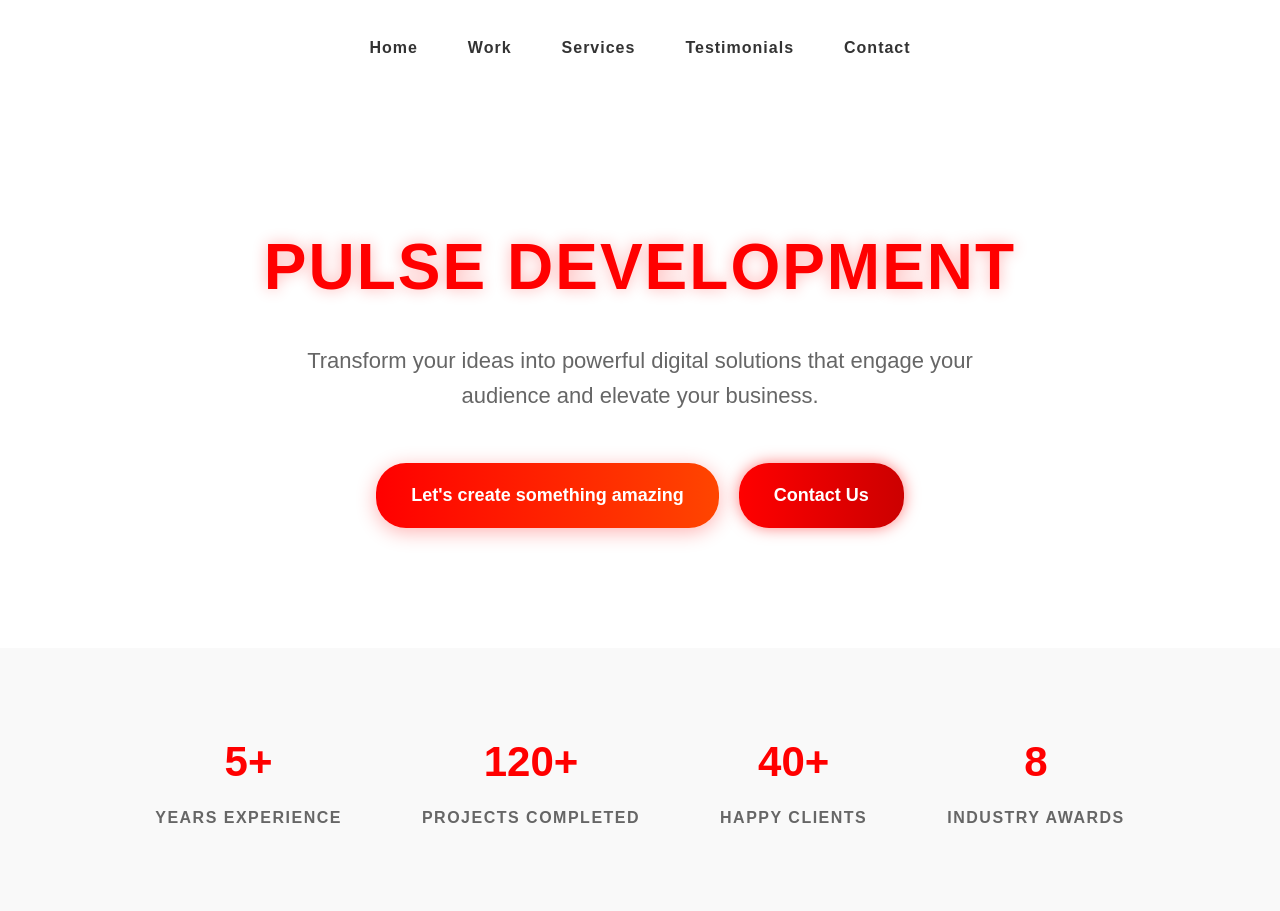
==== index.html @ f6aacd7b "index.html" ====
<!DOCTYPE html>
<html lang="en">
<head>
    <meta charset="UTF-8">
    <meta name="viewport" content="width=device-width, initial-scale=1.0">
    <title>Pulse Development | Digital Solutions</title>
    <style>
        /* Reset and Base Styles */
        * {
            margin: 0;
            padding: 0;
            box-sizing: border-box;
            font-family: 'Arial', sans-serif;
        }
        
        body {
            background-color: white;
            color: #333;
            line-height: 1.6;
        }
        
        /* Navigation with Animations */
        nav {
            display: flex;
            justify-content: center;
            padding: 30px 0;
            background-color: white;
        }
        
        nav a {
            margin: 0 25px;
            text-decoration: none;
            color: #333;
            font-weight: 700;
            font-size: 16px;
            letter-spacing: 1px;
            position: relative;
            padding: 5px 0;
            transition: all 0.3s ease;
        }
        
        nav a:hover {
            color: #ff0000;
            transform: translateY(-3px);
        }
        
        nav a::after {
            content: '';
            position: absolute;
            width: 0;
            height: 2px;
            bottom: 0;
            left: 0;
            background-color: #ff0000;
            transition: width 0.3s ease;
        }
        
        nav a:hover::after {
            width: 100%;
        }
        
        /* Hero Section */
        .hero {
            text-align: center;
            padding: 120px 20px;
            background-color: white;
        }
        
        .hero h1 {
            font-size: 64px; /* Larger title */
            margin-bottom: 25px;
            font-weight: 900; /* Extra bold */
            letter-spacing: 2px;
            color: #ff0000;
            text-shadow: 0 0 15px rgba(255, 0, 0, 0.3); /* Smooth glow */
            animation: pulse 2s infinite;
        }
        
        @keyframes pulse {
            0% { text-shadow: 0 0 15px rgba(255, 0, 0, 0.3); }
            50% { text-shadow: 0 0 25px rgba(255, 0, 0, 0.5); }
            100% { text-shadow: 0 0 15px rgba(255, 0, 0, 0.3); }
        }
        
        .hero p {
            font-size: 22px;
            max-width: 700px;
            margin: 0 auto 50px;
            color: #666;
        }
        
        /* Stats Section */
        .stats {
            display: flex;
            justify-content: center;
            background-color: #f9f9f9;
            padding: 80px 20px;
            text-align: center;
        }
        
        .stat-item {
            margin: 0 40px;
            transition: transform 0.3s;
        }
        
        .stat-item:hover {
            transform: scale(1.05);
        }
        
        .stat-item h2 {
            font-size: 42px;
            color: #ff0000;
            margin-bottom: 10px;
            font-weight: 700;
        }
        
        .stat-item p {
            font-size: 16px;
            text-transform: uppercase;
            letter-spacing: 1.5px;
            color: #666;
            font-weight: 600;
        }
        
        /* CTA Buttons */
        .button-container {
            display: flex;
            justify-content: center;
            gap: 20px;
            margin-top: 30px;
        }
        
        .cta-button {
            display: inline-block;
            background: linear-gradient(to right, #ff0000, #ff4500);
            color: white;
            padding: 18px 35px;
            border-radius: 30px;
            text-decoration: none;
            font-weight: 700;
            font-size: 18px;
            transition: all 0.3s;
            box-shadow: 0 4px 20px rgba(255, 0, 0, 0.3);
            border: none;
        }
        
        .contact-button {
            background: linear-gradient(to right, #ff0000, #cc0000);
            box-shadow: 0 0 15px rgba(255, 0, 0, 0.5);
            animation: glow 2s infinite alternate;
        }
        
        @keyframes glow {
            from { box-shadow: 0 0 15px rgba(255, 0, 0, 0.5); }
            to { box-shadow: 0 0 25px rgba(255, 0, 0, 0.8); }
        }
        
        .cta-button:hover {
            transform: translateY(-5px);
            box-shadow: 0 8px 25px rgba(255, 0, 0, 0.4);
        }
    </style>
</head>
<body>
    <!-- Navigation -->
    <nav>
        <a href="#">Home</a>
        <a href="#">Work</a>
        <a href="#">Services</a>
        <a href="#">Testimonials</a>
        <a href="#">Contact</a>
    </nav>
    
    <!-- Hero Section -->
    <section class="hero">
        <h1>PULSE DEVELOPMENT</h1>
        <p>Transform your ideas into powerful digital solutions that engage your audience and elevate your business.</p>
        <div class="button-container">
            <a href="#" class="cta-button">Let's create something amazing</a>
            <a href="#" class="cta-button contact-button">Contact Us</a>
        </div>
    </section>
    
    <!-- Stats Section -->
    <section class="stats">
        <div class="stat-item">
            <h2>5+</h2>
            <p>Years Experience</p>
        </div>
        <div class="stat-item">
            <h2>120+</h2>
            <p>Projects Completed</p>
        </div>
        <div class="stat-item">
            <h2>40+</h2>
            <p>Happy Clients</p>
        </div>
        <div class="stat-item">
            <h2>8</h2>
            <p>Industry Awards</p>
        </div>
    </section>
</body>
</html>
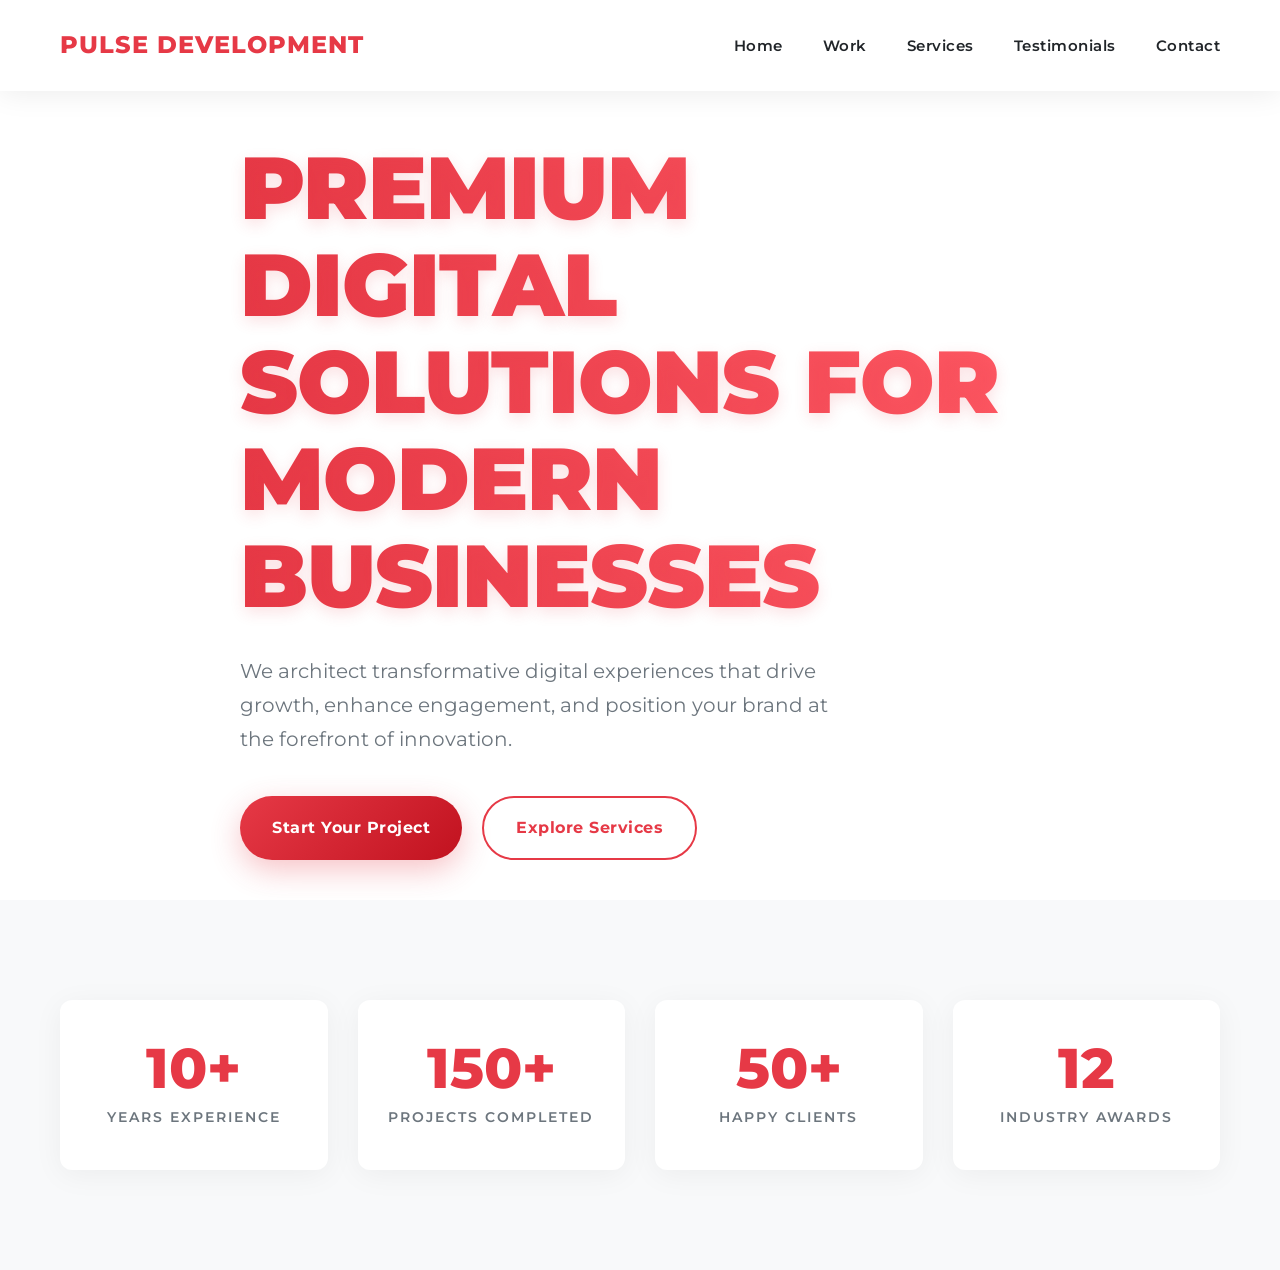
==== commit 47608668: "index.html" ====
--- a/index.html
+++ b/index.html
@@ -3,201 +3,278 @@
 <head>
     <meta charset="UTF-8">
     <meta name="viewport" content="width=device-width, initial-scale=1.0">
-    <title>Pulse Development | Digital Solutions</title>
+    <title>Pulse Development | Premium Digital Solutions</title>
+    <link rel="preconnect" href="https://fonts.googleapis.com">
+    <link rel="preconnect" href="https://fonts.gstatic.com" crossorigin>
+    <link href="https://fonts.googleapis.com/css2?family=Montserrat:wght@300;400;600;700;800;900&display=swap" rel="stylesheet">
     <style>
-        /* Reset and Base Styles */
+        /* ===== Global Styles ===== */
+        :root {
+            --primary: #e63946;
+            --primary-dark: #c1121f;
+            --dark: #212529;
+            --light: #f8f9fa;
+            --gray: #6c757d;
+            --transition: all 0.4s cubic-bezier(0.165, 0.84, 0.44, 1);
+        }
+        
         * {
             margin: 0;
             padding: 0;
             box-sizing: border-box;
-            font-family: 'Arial', sans-serif;
         }
         
         body {
+            font-family: 'Montserrat', sans-serif;
             background-color: white;
-            color: #333;
-            line-height: 1.6;
-        }
-        
-        /* Navigation with Animations */
+            color: var(--dark);
+            line-height: 1.7;
+            overflow-x: hidden;
+        }
+        
+        .container {
+            max-width: 1200px;
+            margin: 0 auto;
+            padding: 0 20px;
+        }
+        
+        /* ===== Professional Navigation ===== */
+        header {
+            position: fixed;
+            top: 0;
+            width: 100%;
+            z-index: 1000;
+            background-color: rgba(255, 255, 255, 0.98);
+            box-shadow: 0 2px 30px rgba(0, 0, 0, 0.08);
+            backdrop-filter: blur(8px);
+            -webkit-backdrop-filter: blur(8px);
+        }
+        
         nav {
             display: flex;
-            justify-content: center;
-            padding: 30px 0;
-            background-color: white;
-        }
-        
-        nav a {
-            margin: 0 25px;
+            justify-content: space-between;
+            align-items: center;
+            padding: 25px 0;
+        }
+        
+        .logo {
+            font-size: 24px;
+            font-weight: 800;
+            color: var(--primary);
             text-decoration: none;
-            color: #333;
-            font-weight: 700;
-            font-size: 16px;
             letter-spacing: 1px;
+        }
+        
+        .nav-links {
+            display: flex;
+            gap: 40px;
+        }
+        
+        .nav-links a {
             position: relative;
-            padding: 5px 0;
-            transition: all 0.3s ease;
-        }
-        
-        nav a:hover {
-            color: #ff0000;
-            transform: translateY(-3px);
-        }
-        
-        nav a::after {
+            color: var(--dark);
+            text-decoration: none;
+            font-weight: 600;
+            font-size: 15px;
+            letter-spacing: 0.5px;
+            transition: var(--transition);
+        }
+        
+        .nav-links a::after {
             content: '';
             position: absolute;
             width: 0;
             height: 2px;
-            bottom: 0;
+            bottom: -5px;
             left: 0;
-            background-color: #ff0000;
-            transition: width 0.3s ease;
-        }
-        
-        nav a:hover::after {
+            background-color: var(--primary);
+            transition: var(--transition);
+        }
+        
+        .nav-links a:hover {
+            color: var(--primary);
+        }
+        
+        .nav-links a:hover::after {
             width: 100%;
         }
         
-        /* Hero Section */
+        /* ===== Hero Section ===== */
         .hero {
+            height: 100vh;
+            display: flex;
+            align-items: center;
+            padding-top: 100px;
+            position: relative;
+            overflow: hidden;
+        }
+        
+        .hero-content {
+            max-width: 800px;
+            position: relative;
+            z-index: 2;
+        }
+        
+        .hero h1 {
+            font-size: 5.5rem;
+            font-weight: 900;
+            line-height: 1.1;
+            margin-bottom: 30px;
+            color: var(--dark);
+            letter-spacing: -1px;
+            background: linear-gradient(90deg, #e63946, #ff5a65);
+            -webkit-background-clip: text;
+            background-clip: text;
+            color: transparent;
+            text-shadow: 0 5px 15px rgba(230, 57, 70, 0.15);
+        }
+        
+        .hero p {
+            font-size: 1.25rem;
+            color: var(--gray);
+            margin-bottom: 40px;
+            max-width: 600px;
+            font-weight: 400;
+        }
+        
+        /* ===== Professional Buttons ===== */
+        .btn-group {
+            display: flex;
+            gap: 20px;
+        }
+        
+        .btn {
+            display: inline-flex;
+            align-items: center;
+            justify-content: center;
+            padding: 16px 32px;
+            border-radius: 50px;
+            font-weight: 700;
+            font-size: 16px;
+            text-decoration: none;
+            transition: var(--transition);
+            border: none;
+            cursor: pointer;
+            letter-spacing: 0.5px;
+        }
+        
+        .btn-primary {
+            background: linear-gradient(135deg, var(--primary), var(--primary-dark));
+            color: white;
+            box-shadow: 0 10px 30px rgba(230, 57, 70, 0.3);
+        }
+        
+        .btn-primary:hover {
+            transform: translateY(-3px);
+            box-shadow: 0 15px 40px rgba(230, 57, 70, 0.4);
+        }
+        
+        .btn-outline {
+            border: 2px solid var(--primary);
+            color: var(--primary);
+            background: transparent;
+        }
+        
+        .btn-outline:hover {
+            background: var(--primary);
+            color: white;
+        }
+        
+        /* ===== Stats Section ===== */
+        .stats {
+            padding: 100px 0;
+            background-color: var(--light);
+        }
+        
+        .stats-grid {
+            display: grid;
+            grid-template-columns: repeat(4, 1fr);
+            gap: 30px;
+        }
+        
+        .stat-card {
             text-align: center;
-            padding: 120px 20px;
-            background-color: white;
-        }
-        
-        .hero h1 {
-            font-size: 64px; /* Larger title */
-            margin-bottom: 25px;
-            font-weight: 900; /* Extra bold */
+            padding: 40px 20px;
+            background: white;
+            border-radius: 12px;
+            box-shadow: 0 5px 30px rgba(0, 0, 0, 0.05);
+            transition: var(--transition);
+        }
+        
+        .stat-card:hover {
+            transform: translateY(-10px);
+            box-shadow: 0 15px 40px rgba(0, 0, 0, 0.1);
+        }
+        
+        .stat-number {
+            font-size: 3.5rem;
+            font-weight: 800;
+            color: var(--primary);
+            margin-bottom: 10px;
+            line-height: 1;
+        }
+        
+        .stat-label {
+            font-size: 14px;
+            text-transform: uppercase;
             letter-spacing: 2px;
-            color: #ff0000;
-            text-shadow: 0 0 15px rgba(255, 0, 0, 0.3); /* Smooth glow */
-            animation: pulse 2s infinite;
-        }
-        
-        @keyframes pulse {
-            0% { text-shadow: 0 0 15px rgba(255, 0, 0, 0.3); }
-            50% { text-shadow: 0 0 25px rgba(255, 0, 0, 0.5); }
-            100% { text-shadow: 0 0 15px rgba(255, 0, 0, 0.3); }
-        }
-        
-        .hero p {
-            font-size: 22px;
-            max-width: 700px;
-            margin: 0 auto 50px;
-            color: #666;
-        }
-        
-        /* Stats Section */
-        .stats {
-            display: flex;
-            justify-content: center;
-            background-color: #f9f9f9;
-            padding: 80px 20px;
-            text-align: center;
-        }
-        
-        .stat-item {
-            margin: 0 40px;
-            transition: transform 0.3s;
-        }
-        
-        .stat-item:hover {
-            transform: scale(1.05);
-        }
-        
-        .stat-item h2 {
-            font-size: 42px;
-            color: #ff0000;
-            margin-bottom: 10px;
-            font-weight: 700;
-        }
-        
-        .stat-item p {
-            font-size: 16px;
-            text-transform: uppercase;
-            letter-spacing: 1.5px;
-            color: #666;
+            color: var(--gray);
             font-weight: 600;
-        }
-        
-        /* CTA Buttons */
-        .button-container {
-            display: flex;
-            justify-content: center;
-            gap: 20px;
-            margin-top: 30px;
-        }
-        
-        .cta-button {
-            display: inline-block;
-            background: linear-gradient(to right, #ff0000, #ff4500);
-            color: white;
-            padding: 18px 35px;
-            border-radius: 30px;
-            text-decoration: none;
-            font-weight: 700;
-            font-size: 18px;
-            transition: all 0.3s;
-            box-shadow: 0 4px 20px rgba(255, 0, 0, 0.3);
-            border: none;
-        }
-        
-        .contact-button {
-            background: linear-gradient(to right, #ff0000, #cc0000);
-            box-shadow: 0 0 15px rgba(255, 0, 0, 0.5);
-            animation: glow 2s infinite alternate;
-        }
-        
-        @keyframes glow {
-            from { box-shadow: 0 0 15px rgba(255, 0, 0, 0.5); }
-            to { box-shadow: 0 0 25px rgba(255, 0, 0, 0.8); }
-        }
-        
-        .cta-button:hover {
-            transform: translateY(-5px);
-            box-shadow: 0 8px 25px rgba(255, 0, 0, 0.4);
         }
     </style>
 </head>
 <body>
-    <!-- Navigation -->
-    <nav>
-        <a href="#">Home</a>
-        <a href="#">Work</a>
-        <a href="#">Services</a>
-        <a href="#">Testimonials</a>
-        <a href="#">Contact</a>
-    </nav>
-    
+    <!-- Professional Header -->
+    <header>
+        <div class="container">
+            <nav>
+                <a href="#" class="logo">PULSE DEVELOPMENT</a>
+                <div class="nav-links">
+                    <a href="#">Home</a>
+                    <a href="#">Work</a>
+                    <a href="#">Services</a>
+                    <a href="#">Testimonials</a>
+                    <a href="#">Contact</a>
+                </div>
+            </nav>
+        </div>
+    </header>
+
     <!-- Hero Section -->
     <section class="hero">
-        <h1>PULSE DEVELOPMENT</h1>
-        <p>Transform your ideas into powerful digital solutions that engage your audience and elevate your business.</p>
-        <div class="button-container">
-            <a href="#" class="cta-button">Let's create something amazing</a>
-            <a href="#" class="cta-button contact-button">Contact Us</a>
+        <div class="container">
+            <div class="hero-content">
+                <h1>PREMIUM DIGITAL SOLUTIONS FOR MODERN BUSINESSES</h1>
+                <p>We architect transformative digital experiences that drive growth, enhance engagement, and position your brand at the forefront of innovation.</p>
+                <div class="btn-group">
+                    <a href="#" class="btn btn-primary">Start Your Project</a>
+                    <a href="#" class="btn btn-outline">Explore Services</a>
+                </div>
+            </div>
         </div>
     </section>
-    
+
     <!-- Stats Section -->
     <section class="stats">
-        <div class="stat-item">
-            <h2>5+</h2>
-            <p>Years Experience</p>
-        </div>
-        <div class="stat-item">
-            <h2>120+</h2>
-            <p>Projects Completed</p>
-        </div>
-        <div class="stat-item">
-            <h2>40+</h2>
-            <p>Happy Clients</p>
-        </div>
-        <div class="stat-item">
-            <h2>8</h2>
-            <p>Industry Awards</p>
+        <div class="container">
+            <div class="stats-grid">
+                <div class="stat-card">
+                    <div class="stat-number">10+</div>
+                    <div class="stat-label">Years Experience</div>
+                </div>
+                <div class="stat-card">
+                    <div class="stat-number">150+</div>
+                    <div class="stat-label">Projects Completed</div>
+                </div>
+                <div class="stat-card">
+                    <div class="stat-number">50+</div>
+                    <div class="stat-label">Happy Clients</div>
+                </div>
+                <div class="stat-card">
+                    <div class="stat-number">12</div>
+                    <div class="stat-label">Industry Awards</div>
+                </div>
+            </div>
         </div>
     </section>
 </body>
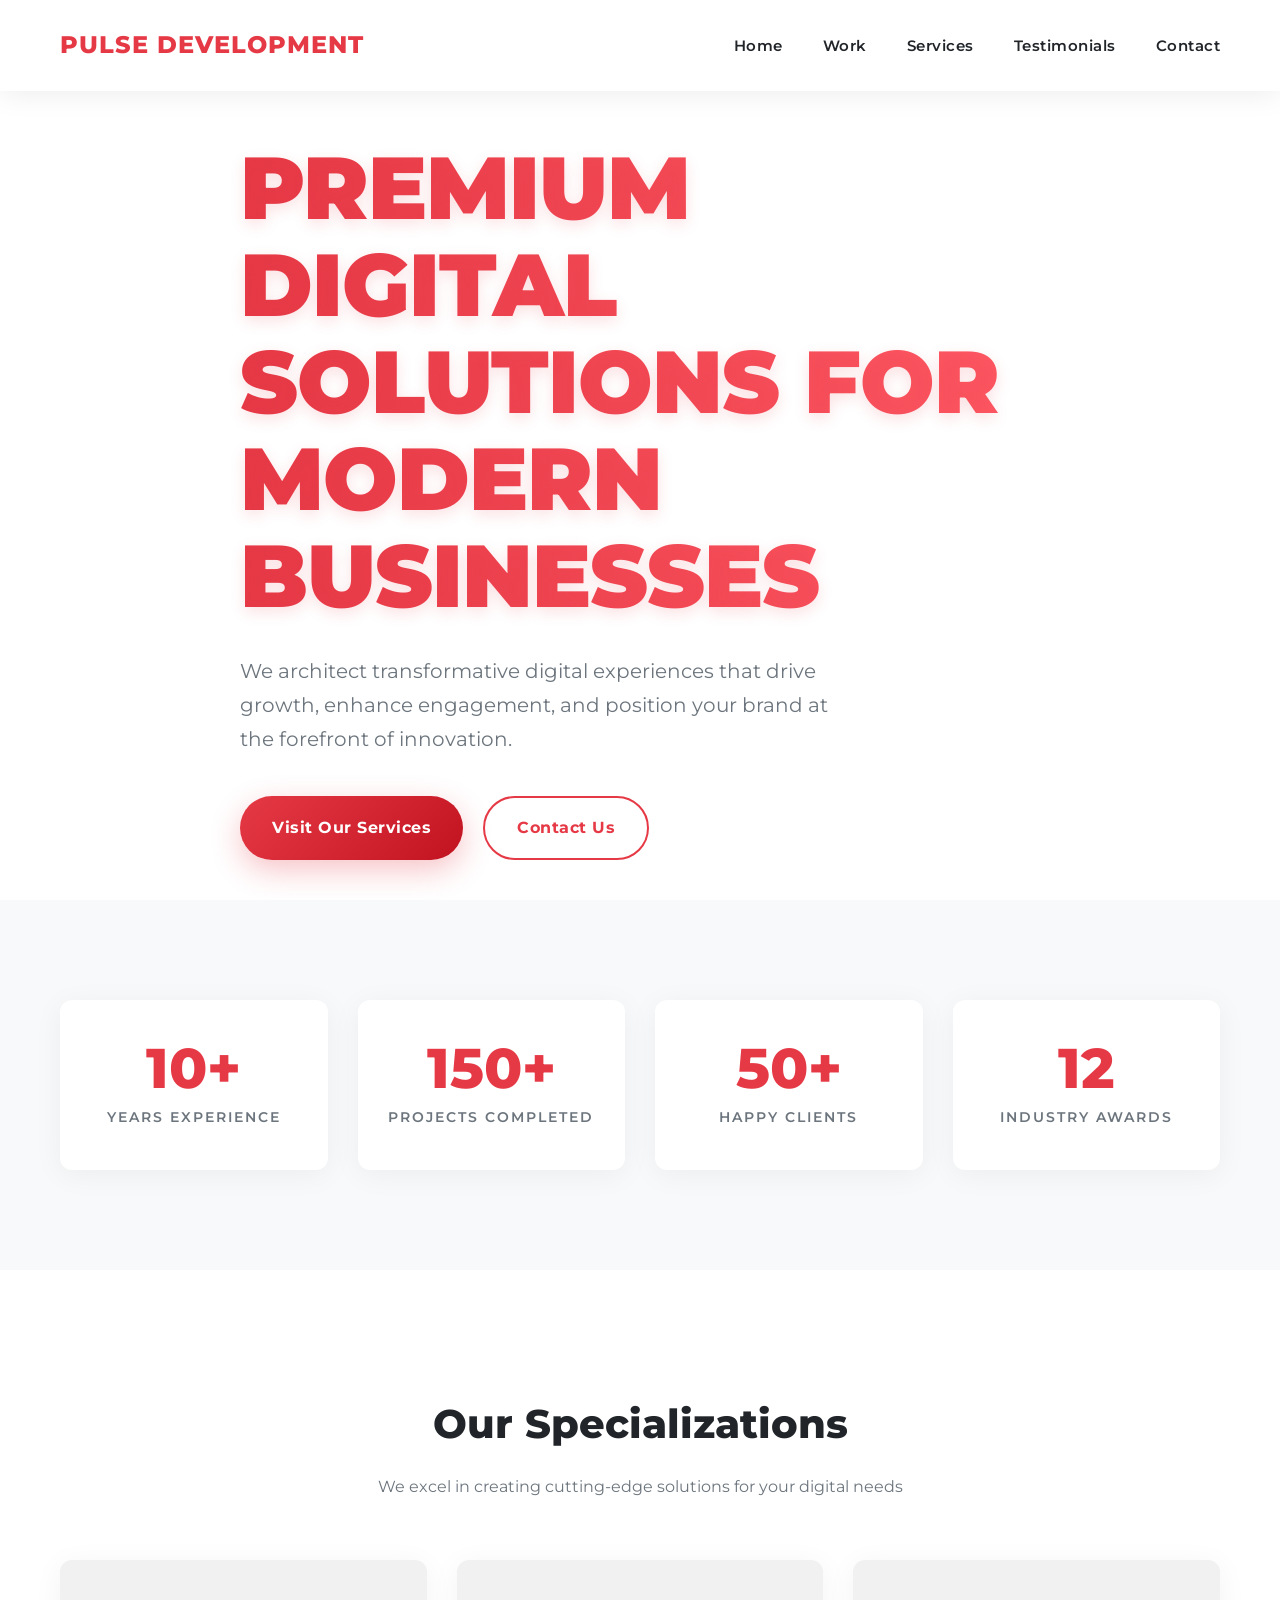
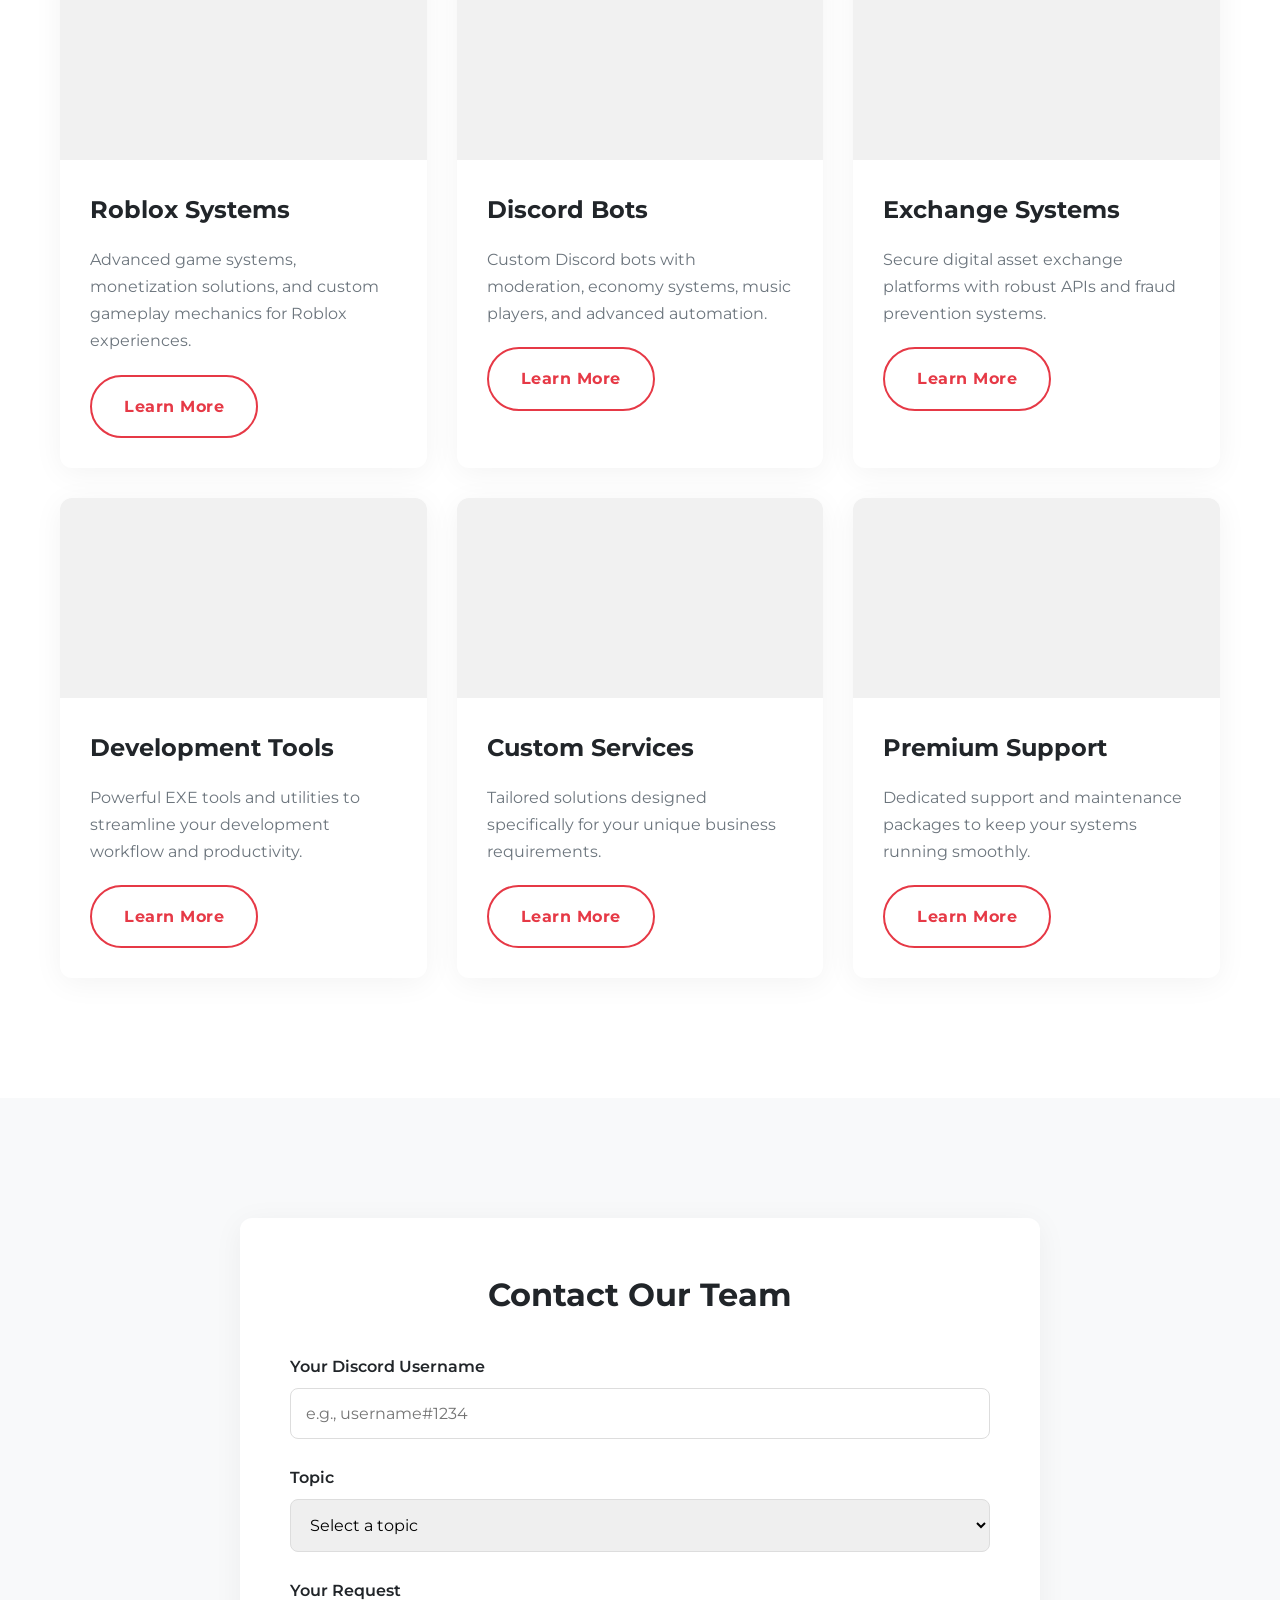
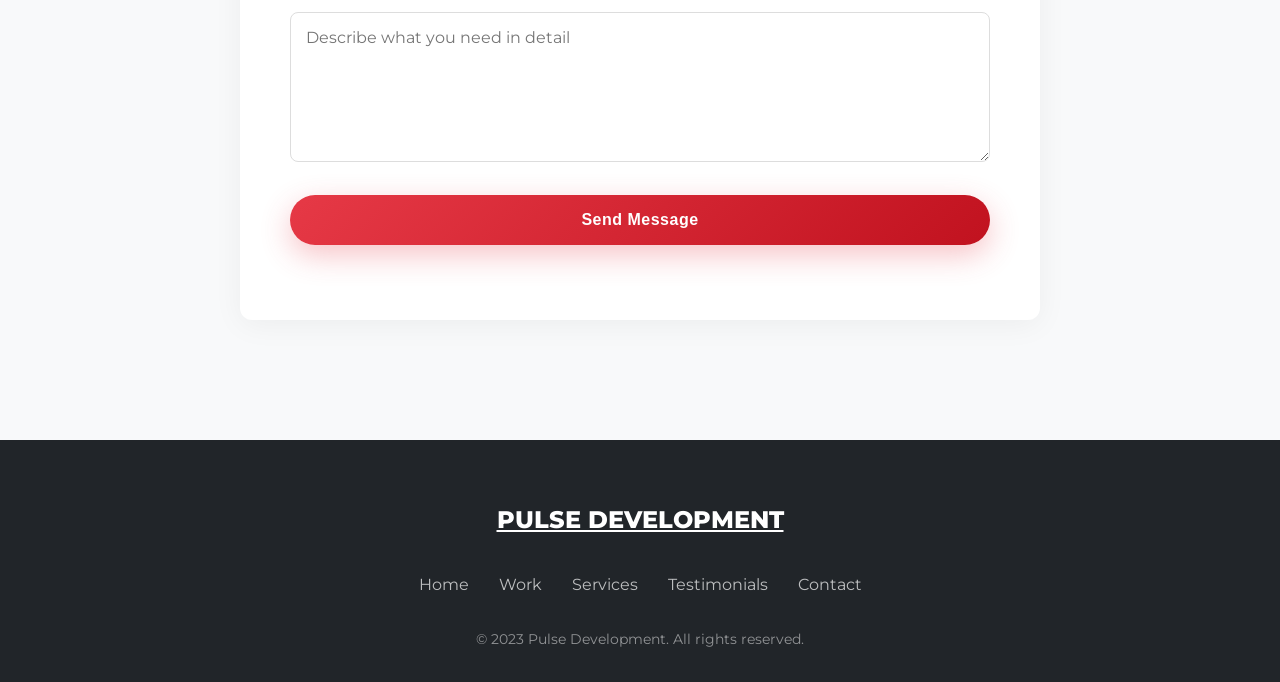
==== commit 935798c3: "index.html" ====
--- a/index.html
+++ b/index.html
@@ -38,6 +38,15 @@
             padding: 0 20px;
         }
         
+        /* ===== Security Measures ===== */
+        /* Disable right-click and F12 */
+        body {
+            -webkit-user-select: none;
+            -moz-user-select: none;
+            -ms-user-select: none;
+            user-select: none;
+        }
+        
         /* ===== Professional Navigation ===== */
         header {
             position: fixed;
@@ -221,6 +230,202 @@
             color: var(--gray);
             font-weight: 600;
         }
+        
+        /* ===== Services Section ===== */
+        .services {
+            padding: 120px 0;
+        }
+        
+        .section-title {
+            text-align: center;
+            margin-bottom: 60px;
+        }
+        
+        .section-title h2 {
+            font-size: 2.5rem;
+            font-weight: 800;
+            color: var(--dark);
+            margin-bottom: 15px;
+        }
+        
+        .section-title p {
+            color: var(--gray);
+            max-width: 700px;
+            margin: 0 auto;
+        }
+        
+        .services-grid {
+            display: grid;
+            grid-template-columns: repeat(3, 1fr);
+            gap: 30px;
+        }
+        
+        .service-card {
+            background: white;
+            border-radius: 12px;
+            overflow: hidden;
+            box-shadow: 0 5px 30px rgba(0, 0, 0, 0.05);
+            transition: var(--transition);
+        }
+        
+        .service-card:hover {
+            transform: translateY(-10px);
+            box-shadow: 0 15px 40px rgba(0, 0, 0, 0.1);
+        }
+        
+        .service-img {
+            height: 200px;
+            background-color: #f1f1f1;
+            background-size: cover;
+            background-position: center;
+        }
+        
+        .service-content {
+            padding: 30px;
+        }
+        
+        .service-content h3 {
+            font-size: 1.5rem;
+            font-weight: 700;
+            margin-bottom: 15px;
+            color: var(--dark);
+        }
+        
+        .service-content p {
+            color: var(--gray);
+            margin-bottom: 20px;
+        }
+        
+        /* ===== Contact Form ===== */
+        .contact {
+            padding: 120px 0;
+            background-color: var(--light);
+        }
+        
+        .contact-form {
+            max-width: 800px;
+            margin: 0 auto;
+            background: white;
+            padding: 50px;
+            border-radius: 12px;
+            box-shadow: 0 5px 30px rgba(0, 0, 0, 0.05);
+        }
+        
+        .form-group {
+            margin-bottom: 25px;
+        }
+        
+        .form-group label {
+            display: block;
+            margin-bottom: 8px;
+            font-weight: 600;
+            color: var(--dark);
+        }
+        
+        .form-control {
+            width: 100%;
+            padding: 15px;
+            border: 1px solid #ddd;
+            border-radius: 8px;
+            font-family: 'Montserrat', sans-serif;
+            font-size: 16px;
+            transition: var(--transition);
+        }
+        
+        .form-control:focus {
+            outline: none;
+            border-color: var(--primary);
+            box-shadow: 0 0 0 3px rgba(230, 57, 70, 0.2);
+        }
+        
+        textarea.form-control {
+            min-height: 150px;
+            resize: vertical;
+        }
+        
+        /* ===== Footer ===== */
+        footer {
+            background-color: var(--dark);
+            color: white;
+            padding: 60px 0 30px;
+            text-align: center;
+        }
+        
+        .footer-logo {
+            font-size: 24px;
+            font-weight: 800;
+            color: white;
+            margin-bottom: 30px;
+            display: inline-block;
+        }
+        
+        .footer-links {
+            display: flex;
+            justify-content: center;
+            gap: 30px;
+            margin-bottom: 30px;
+        }
+        
+        .footer-links a {
+            color: rgba(255, 255, 255, 0.7);
+            text-decoration: none;
+            transition: var(--transition);
+        }
+        
+        .footer-links a:hover {
+            color: white;
+        }
+        
+        .copyright {
+            color: rgba(255, 255, 255, 0.5);
+            font-size: 14px;
+        }
+        
+        /* ===== Cooldown Timer ===== */
+        .cooldown-message {
+            display: none;
+            color: var(--primary);
+            font-weight: 600;
+            margin-top: 10px;
+        }
+        
+        /* ===== Pages ===== */
+        .page-header {
+            padding: 180px 0 100px;
+            background-color: var(--light);
+            text-align: center;
+        }
+        
+        .page-header h1 {
+            font-size: 3rem;
+            font-weight: 800;
+            margin-bottom: 20px;
+            color: var(--dark);
+        }
+        
+        .page-header p {
+            color: var(--gray);
+            max-width: 700px;
+            margin: 0 auto;
+        }
+        
+        .page-content {
+            padding: 80px 0;
+        }
+        
+        /* ===== Back to Home Button ===== */
+        .back-home {
+            display: inline-block;
+            margin-bottom: 40px;
+            color: var(--primary);
+            text-decoration: none;
+            font-weight: 600;
+            transition: var(--transition);
+        }
+        
+        .back-home:hover {
+            text-decoration: underline;
+        }
     </style>
 </head>
 <body>
@@ -228,13 +433,13 @@
     <header>
         <div class="container">
             <nav>
-                <a href="#" class="logo">PULSE DEVELOPMENT</a>
+                <a href="index.html" class="logo">PULSE DEVELOPMENT</a>
                 <div class="nav-links">
-                    <a href="#">Home</a>
-                    <a href="#">Work</a>
-                    <a href="#">Services</a>
-                    <a href="#">Testimonials</a>
-                    <a href="#">Contact</a>
+                    <a href="index.html">Home</a>
+                    <a href="work.html">Work</a>
+                    <a href="services.html">Services</a>
+                    <a href="testimonials.html">Testimonials</a>
+                    <a href="contact.html">Contact</a>
                 </div>
             </nav>
         </div>
@@ -247,8 +452,8 @@
                 <h1>PREMIUM DIGITAL SOLUTIONS FOR MODERN BUSINESSES</h1>
                 <p>We architect transformative digital experiences that drive growth, enhance engagement, and position your brand at the forefront of innovation.</p>
                 <div class="btn-group">
-                    <a href="#" class="btn btn-primary">Start Your Project</a>
-                    <a href="#" class="btn btn-outline">Explore Services</a>
+                    <a href="services.html" class="btn btn-primary">Visit Our Services</a>
+                    <a href="contact.html" class="btn btn-outline">Contact Us</a>
                 </div>
             </div>
         </div>
@@ -277,5 +482,184 @@
             </div>
         </div>
     </section>
+
+    <!-- Services Section -->
+    <section class="services">
+        <div class="container">
+            <div class="section-title">
+                <h2>Our Specializations</h2>
+                <p>We excel in creating cutting-edge solutions for your digital needs</p>
+            </div>
+            <div class="services-grid">
+                <div class="service-card">
+                    <div class="service-img" style="background-image: url('https://via.placeholder.com/600x400?text=Roblox+Systems');"></div>
+                    <div class="service-content">
+                        <h3>Roblox Systems</h3>
+                        <p>Advanced game systems, monetization solutions, and custom gameplay mechanics for Roblox experiences.</p>
+                        <a href="#" class="btn btn-outline">Learn More</a>
+                    </div>
+                </div>
+                <div class="service-card">
+                    <div class="service-img" style="background-image: url('https://via.placeholder.com/600x400?text=Discord+Bots');"></div>
+                    <div class="service-content">
+                        <h3>Discord Bots</h3>
+                        <p>Custom Discord bots with moderation, economy systems, music players, and advanced automation.</p>
+                        <a href="#" class="btn btn-outline">Learn More</a>
+                    </div>
+                </div>
+                <div class="service-card">
+                    <div class="service-img" style="background-image: url('https://via.placeholder.com/600x400?text=Exchange+Systems');"></div>
+                    <div class="service-content">
+                        <h3>Exchange Systems</h3>
+                        <p>Secure digital asset exchange platforms with robust APIs and fraud prevention systems.</p>
+                        <a href="#" class="btn btn-outline">Learn More</a>
+                    </div>
+                </div>
+                <div class="service-card">
+                    <div class="service-img" style="background-image: url('https://via.placeholder.com/600x400?text=Development+Tools');"></div>
+                    <div class="service-content">
+                        <h3>Development Tools</h3>
+                        <p>Powerful EXE tools and utilities to streamline your development workflow and productivity.</p>
+                        <a href="#" class="btn btn-outline">Learn More</a>
+                    </div>
+                </div>
+                <div class="service-card">
+                    <div class="service-img" style="background-image: url('https://via.placeholder.com/600x400?text=Custom+Services');"></div>
+                    <div class="service-content">
+                        <h3>Custom Services</h3>
+                        <p>Tailored solutions designed specifically for your unique business requirements.</p>
+                        <a href="#" class="btn btn-outline">Learn More</a>
+                    </div>
+                </div>
+                <div class="service-card">
+                    <div class="service-img" style="background-image: url('https://via.placeholder.com/600x400?text=Premium+Support');"></div>
+                    <div class="service-content">
+                        <h3>Premium Support</h3>
+                        <p>Dedicated support and maintenance packages to keep your systems running smoothly.</p>
+                        <a href="#" class="btn btn-outline">Learn More</a>
+                    </div>
+                </div>
+            </div>
+        </div>
+    </section>
+
+    <!-- Contact Section -->
+    <section class="contact">
+        <div class="container">
+            <div class="contact-form">
+                <h2 style="text-align: center; margin-bottom: 30px; font-size: 2rem;">Contact Our Team</h2>
+                <form id="discordWebhookForm">
+                    <div class="form-group">
+                        <label for="discordName">Your Discord Username</label>
+                        <input type="text" id="discordName" class="form-control" required placeholder="e.g., username#1234">
+                    </div>
+                    <div class="form-group">
+                        <label for="topic">Topic</label>
+                        <select id="topic" class="form-control" required>
+                            <option value="">Select a topic</option>
+                            <option value="Roblox Development">Roblox Development</option>
+                            <option value="Discord Bot">Discord Bot</option>
+                            <option value="Exchange System">Exchange System</option>
+                            <option value="Development Tools">Development Tools</option>
+                            <option value="Other">Other</option>
+                        </select>
+                    </div>
+                    <div class="form-group">
+                        <label for="message">Your Request</label>
+                        <textarea id="message" class="form-control" required placeholder="Describe what you need in detail"></textarea>
+                    </div>
+                    <div class="form-group">
+                        <button type="submit" class="btn btn-primary" style="width: 100%;">Send Message</button>
+                    </div>
+                    <div id="cooldownMessage" class="cooldown-message">
+                        Please wait <span id="cooldownTimer">60</span> seconds before sending another message.
+                    </div>
+                    <div id="successMessage" style="display: none; color: green; text-align: center; margin-top: 15px;">
+                        Your message has been sent successfully!
+                    </div>
+                </form>
+            </div>
+        </div>
+    </section>
+
+    <!-- Footer -->
+    <footer>
+        <div class="container">
+            <a href="index.html" class="footer-logo">PULSE DEVELOPMENT</a>
+            <div class="footer-links">
+                <a href="index.html">Home</a>
+                <a href="work.html">Work</a>
+                <a href="services.html">Services</a>
+                <a href="testimonials.html">Testimonials</a>
+                <a href="contact.html">Contact</a>
+            </div>
+            <p class="copyright">© 2023 Pulse Development. All rights reserved.</p>
+        </div>
+    </footer>
+
+    <script>
+        // Security measures
+        document.addEventListener('contextmenu', function(e) {
+            e.preventDefault();
+        });
+        
+        document.addEventListener('keydown', function(e) {
+            if (e.key === 'F12' || (e.ctrlKey && e.shiftKey && e.key === 'I') {
+                e.preventDefault();
+            }
+        });
+        
+        // Discord Webhook Form with Cooldown
+        const form = document.getElementById('discordWebhookForm');
+        const cooldownMessage = document.getElementById('cooldownMessage');
+        const cooldownTimer = document.getElementById('cooldownTimer');
+        const successMessage = document.getElementById('successMessage');
+        
+        let canSubmit = true;
+        let cooldownInterval;
+        
+        form.addEventListener('submit', function(e) {
+            e.preventDefault();
+            
+            if (!canSubmit) return;
+            
+            // Get form values
+            const discordName = document.getElementById('discordName').value;
+            const topic = document.getElementById('topic').value;
+            const message = document.getElementById('message').value;
+            
+            // Here you would typically send to your webhook
+            // For security, this should be handled by your backend
+            console.log('Sending to Discord webhook:', {
+                discordName,
+                topic,
+                message
+            });
+            
+            // Show success message
+            successMessage.style.display = 'block';
+            form.reset();
+            
+            // Start cooldown (60 seconds)
+            canSubmit = false;
+            cooldownMessage.style.display = 'block';
+            let seconds = 60;
+            
+            cooldownInterval = setInterval(function() {
+                seconds--;
+                cooldownTimer.textContent = seconds;
+                
+                if (seconds <= 0) {
+                    clearInterval(cooldownInterval);
+                    canSubmit = true;
+                    cooldownMessage.style.display = 'none';
+                    successMessage.style.display = 'none';
+                }
+            }, 1000);
+        });
+        
+        // Backend security would be implemented server-side
+        // This includes rate limiting, input validation, etc.
+    </script>
 </body>
 </html>
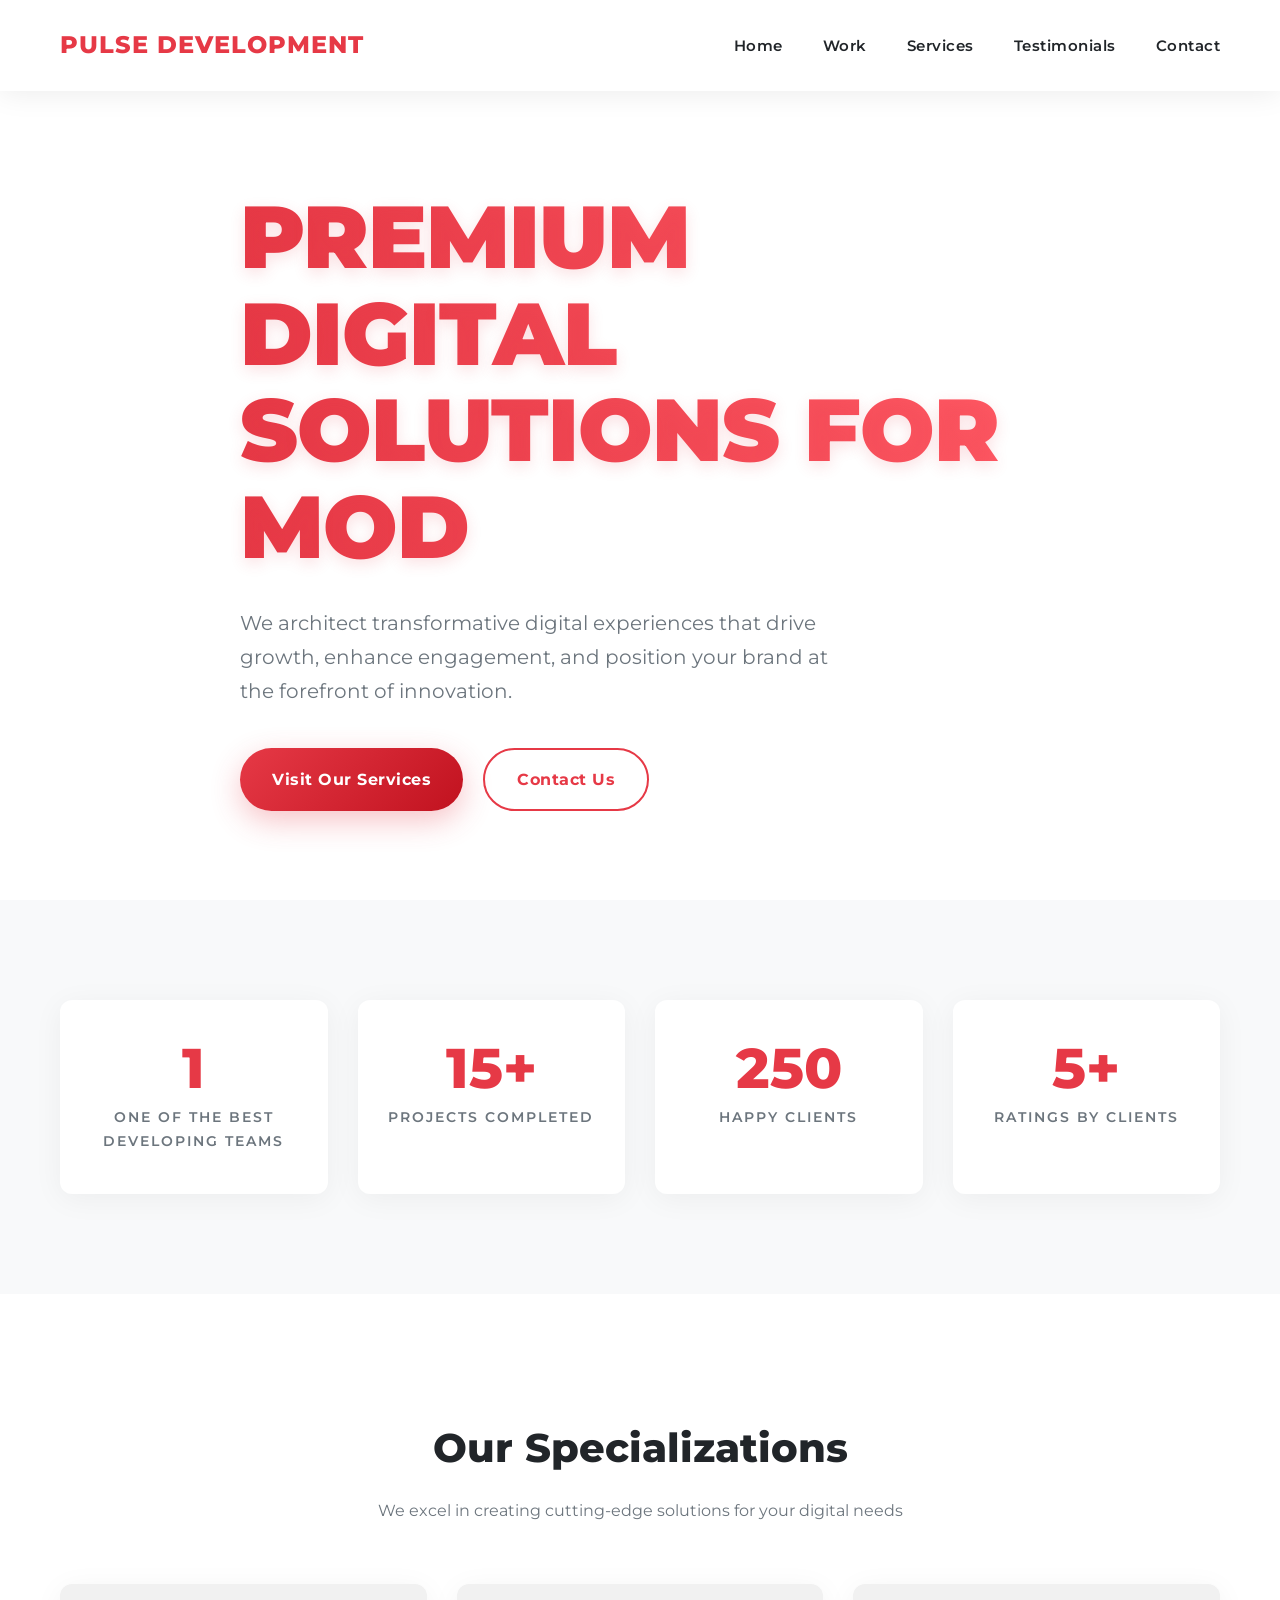
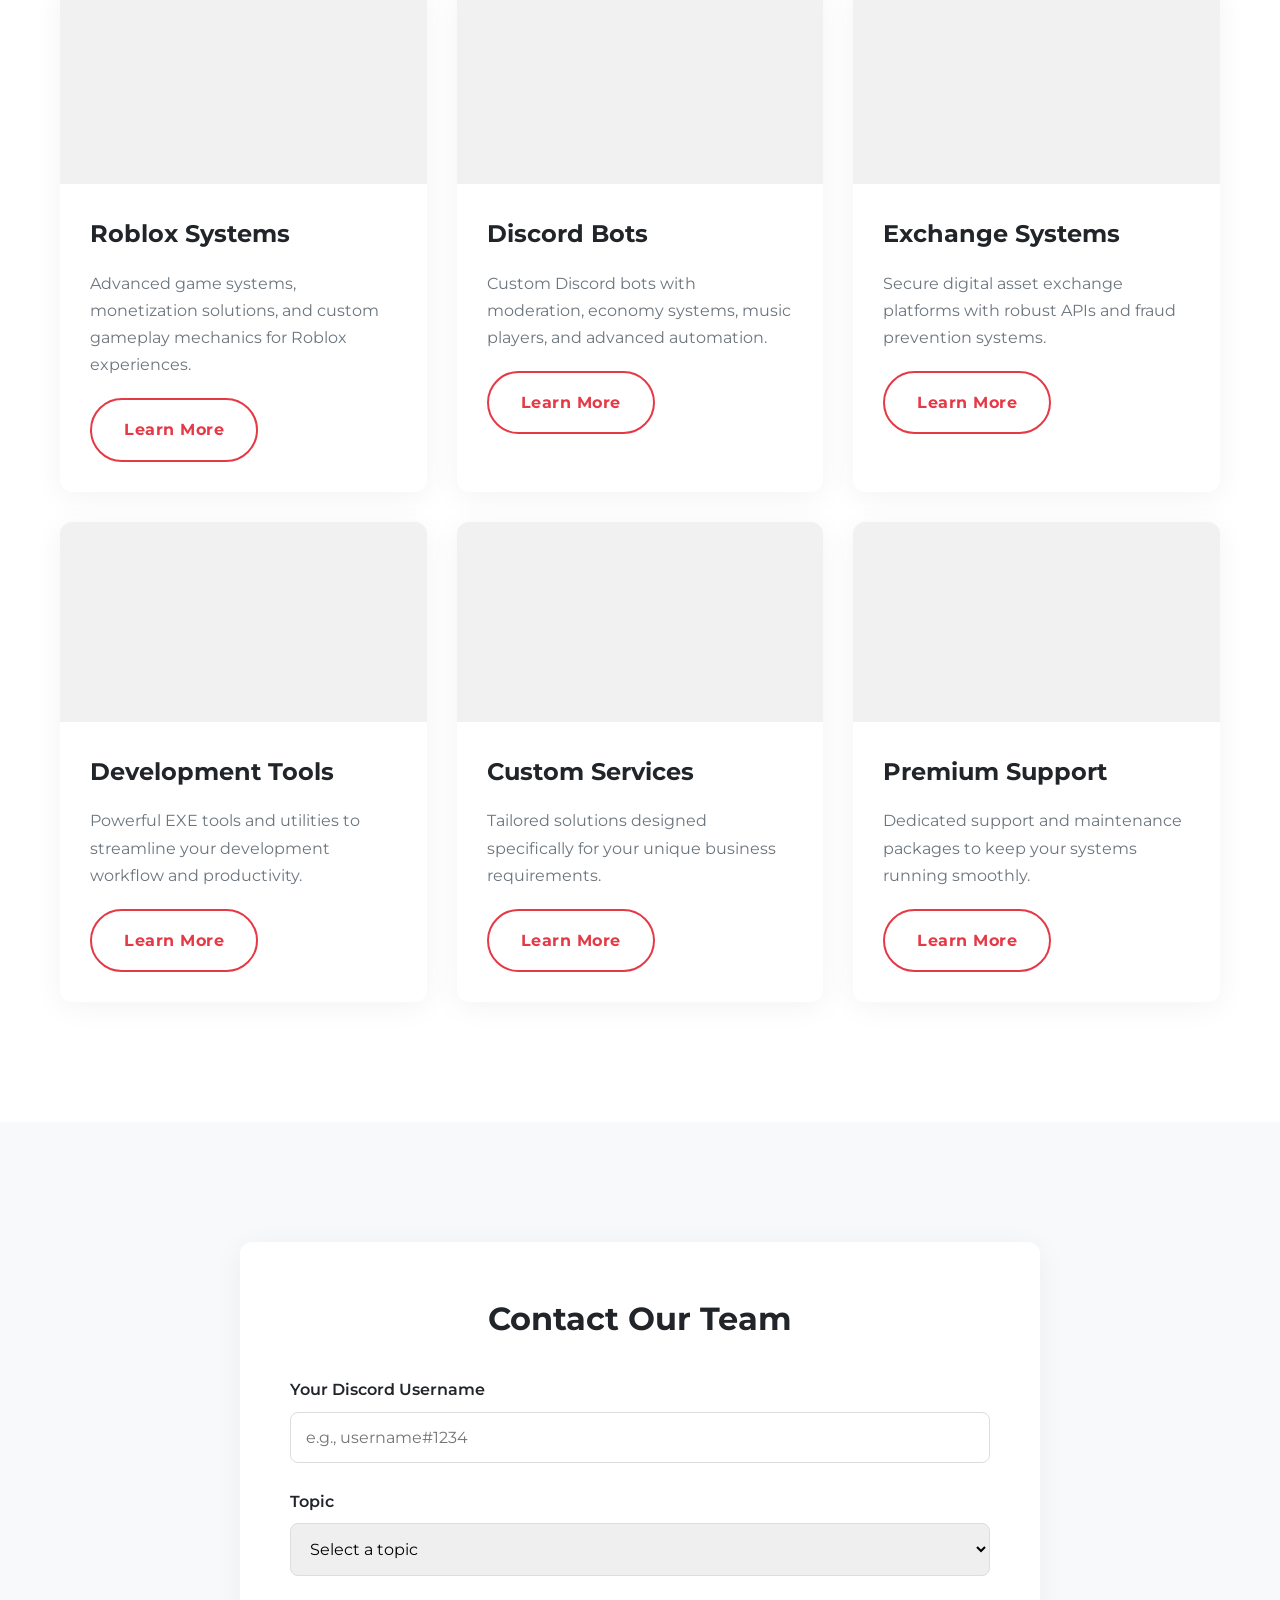
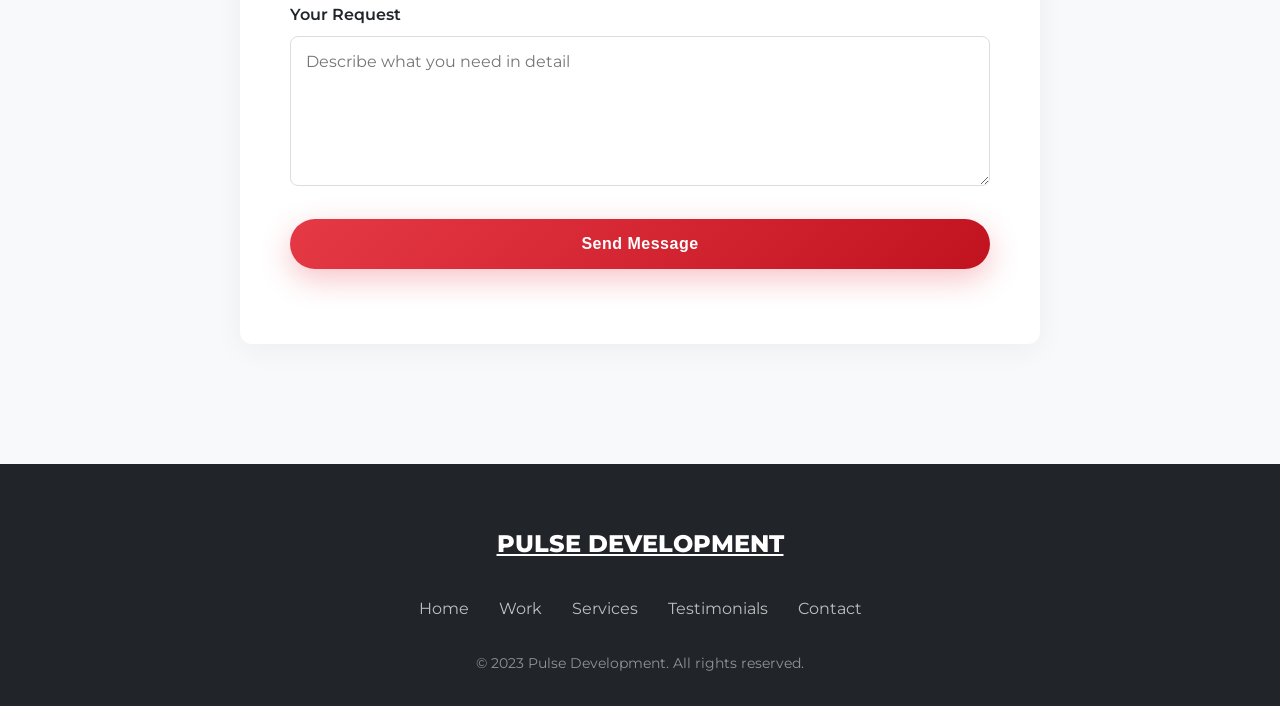
==== commit d1fda5d5: "index.html" ====
--- a/index.html
+++ b/index.html
@@ -449,7 +449,7 @@
     <section class="hero">
         <div class="container">
             <div class="hero-content">
-                <h1>PREMIUM DIGITAL SOLUTIONS FOR MODERN BUSINESSES</h1>
+                <h1>PREMIUM DIGITAL SOLUTIONS FOR MOD</h1>
                 <p>We architect transformative digital experiences that drive growth, enhance engagement, and position your brand at the forefront of innovation.</p>
                 <div class="btn-group">
                     <a href="services.html" class="btn btn-primary">Visit Our Services</a>
@@ -464,20 +464,20 @@
         <div class="container">
             <div class="stats-grid">
                 <div class="stat-card">
-                    <div class="stat-number">10+</div>
-                    <div class="stat-label">Years Experience</div>
+                    <div class="stat-number">1</div>
+                    <div class="stat-label">One of the best Developing Teams</div>
                 </div>
                 <div class="stat-card">
-                    <div class="stat-number">150+</div>
+                    <div class="stat-number">15+</div>
                     <div class="stat-label">Projects Completed</div>
                 </div>
                 <div class="stat-card">
-                    <div class="stat-number">50+</div>
+                    <div class="stat-number">250</div>
                     <div class="stat-label">Happy Clients</div>
                 </div>
                 <div class="stat-card">
-                    <div class="stat-number">12</div>
-                    <div class="stat-label">Industry Awards</div>
+                    <div class="stat-number">5+</div>
+                    <div class="stat-label">Ratings by Clients</div>
                 </div>
             </div>
         </div>
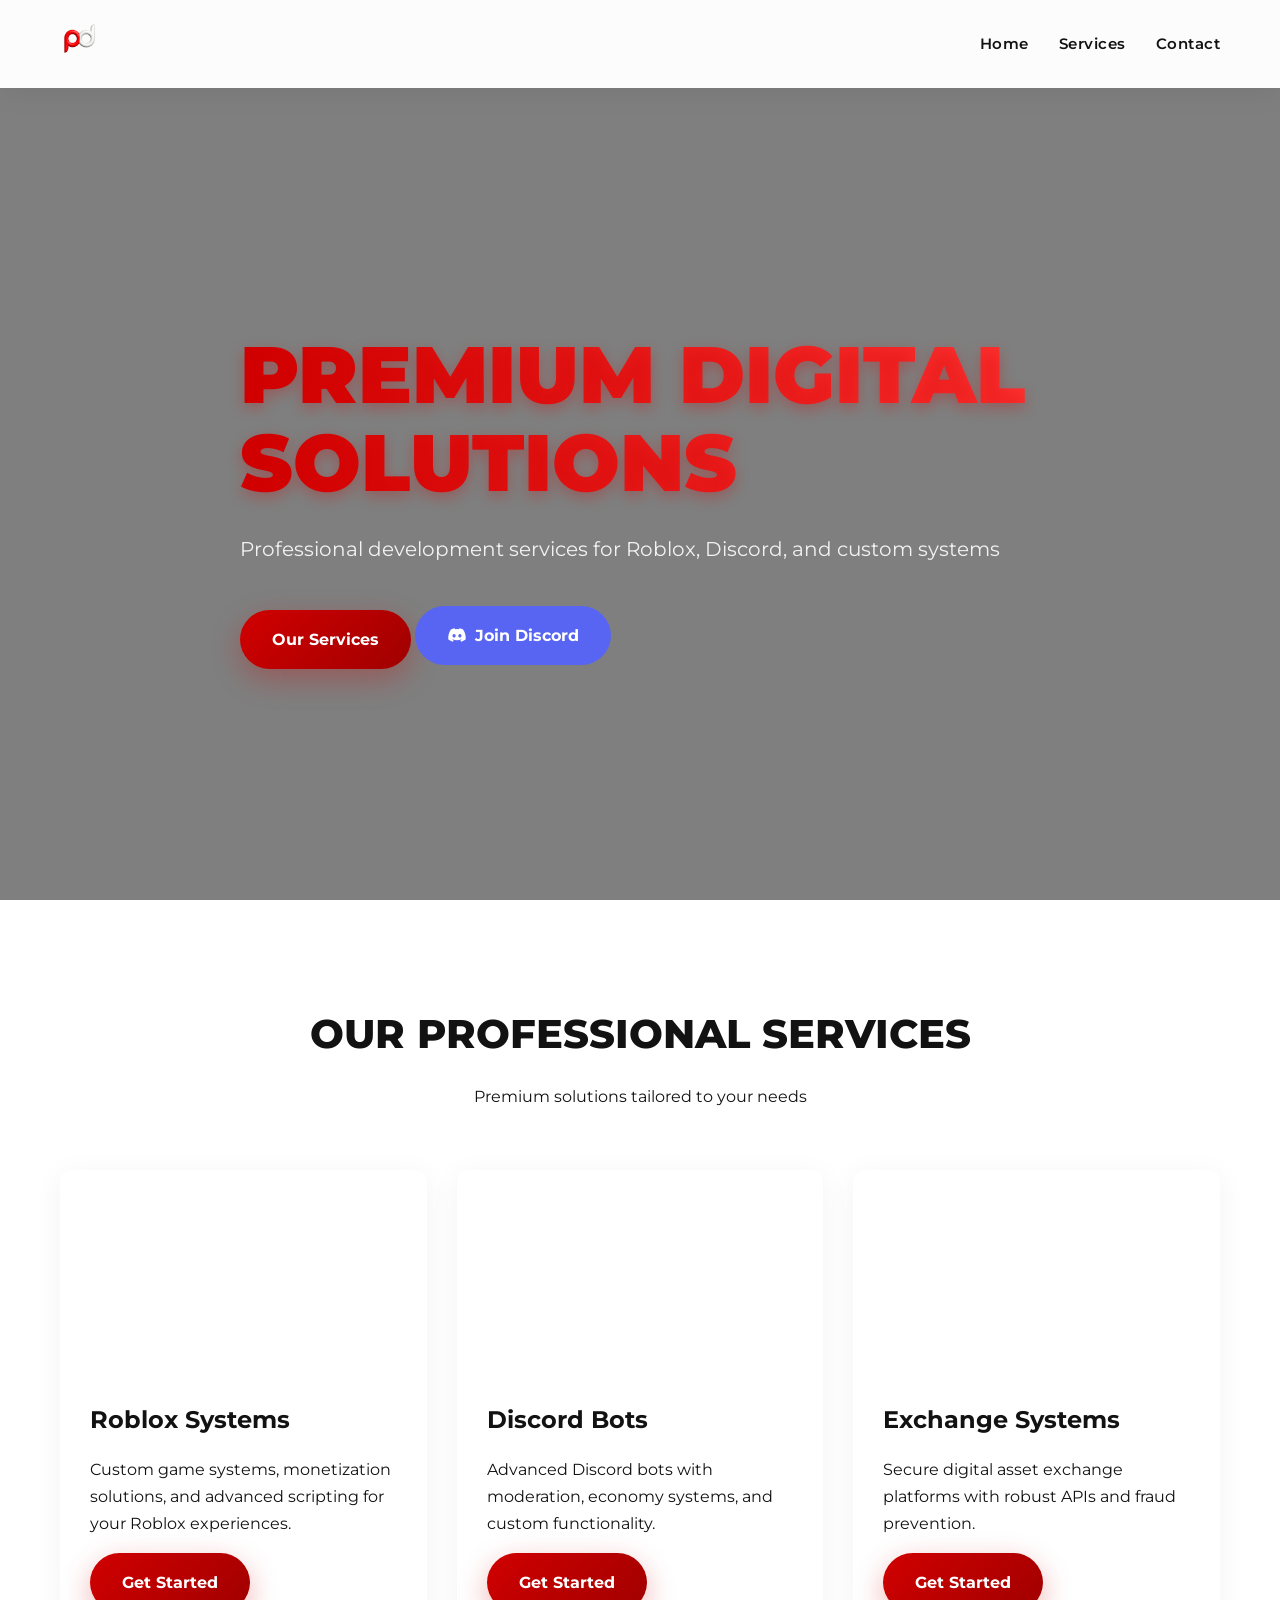
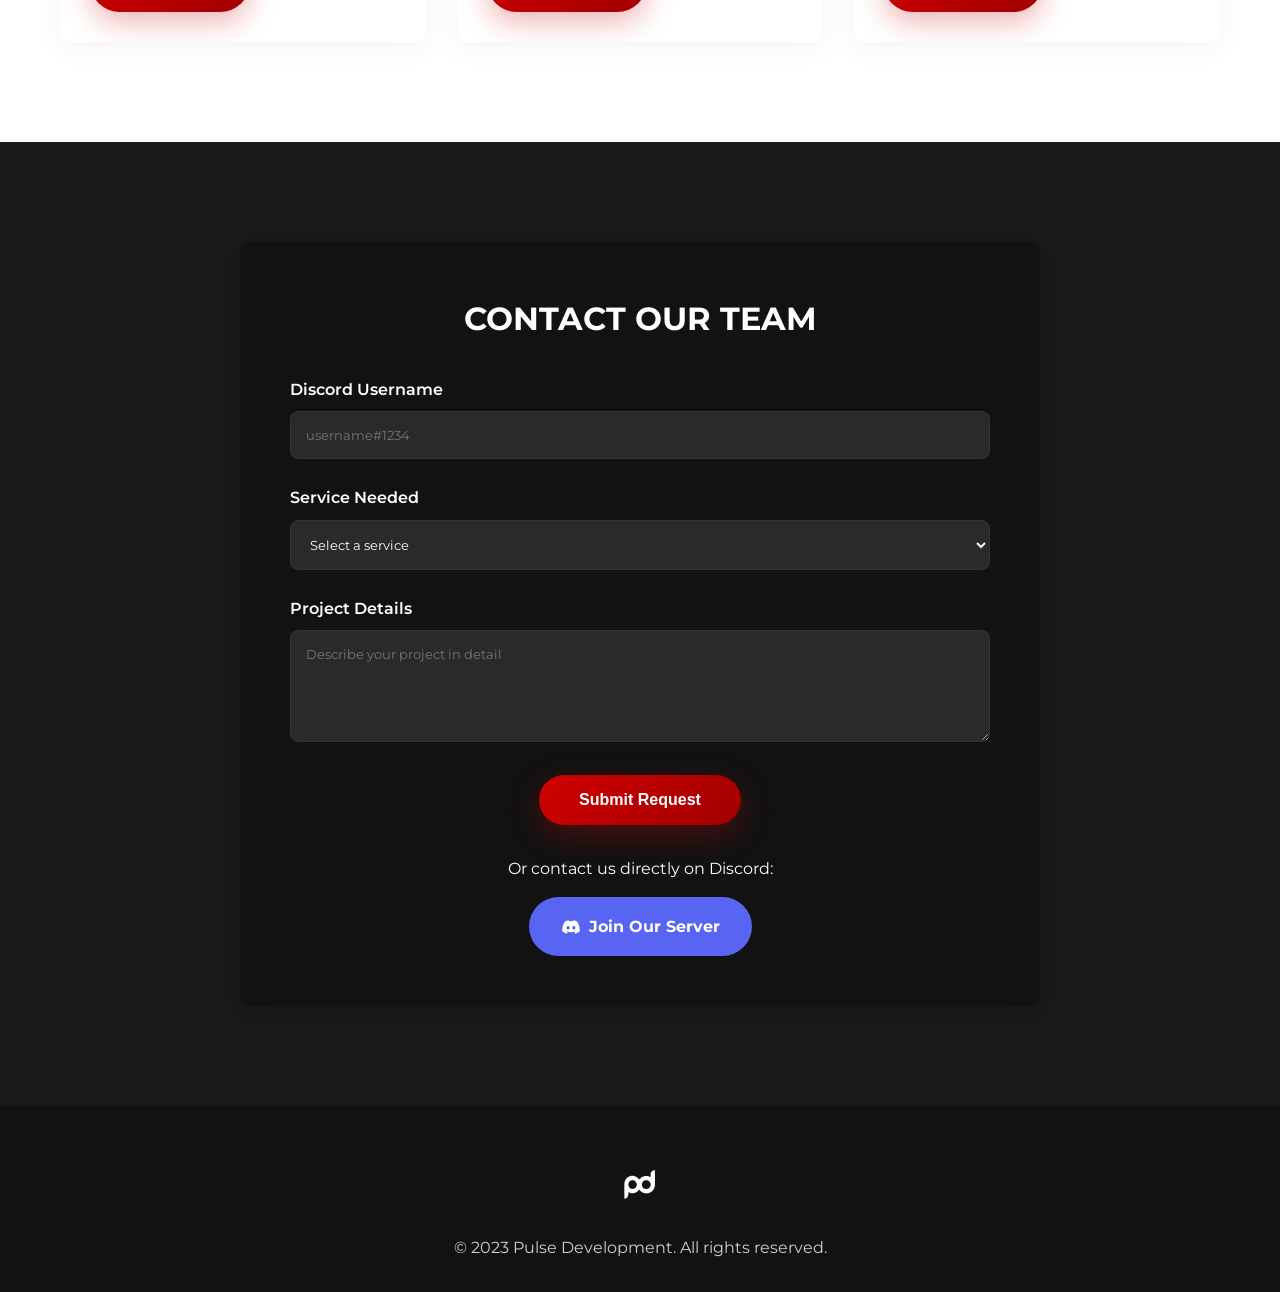
==== commit 8db5a9dd: "index.html" ====
--- a/index.html
+++ b/index.html
@@ -8,22 +8,24 @@
     <link rel="preconnect" href="https://fonts.gstatic.com" crossorigin>
     <link href="https://fonts.googleapis.com/css2?family=Montserrat:wght@300;400;600;700;800;900&display=swap" rel="stylesheet">
     <style>
-        /* ===== Global Styles ===== */
         :root {
-            --primary: #e63946;
-            --primary-dark: #c1121f;
-            --dark: #212529;
+            --primary: #D10000; /* Intense red */
+            --primary-dark: #A00000;
+            --primary-light: #FF3333;
+            --discord: #5865F2;
+            --dark: #121212;
+            --darker: #1a1a1a;
             --light: #f8f9fa;
             --gray: #6c757d;
             --transition: all 0.4s cubic-bezier(0.165, 0.84, 0.44, 1);
         }
-        
+
         * {
             margin: 0;
             padding: 0;
             box-sizing: border-box;
         }
-        
+
         body {
             font-family: 'Montserrat', sans-serif;
             background-color: white;
@@ -31,23 +33,14 @@
             line-height: 1.7;
             overflow-x: hidden;
         }
-        
+
         .container {
             max-width: 1200px;
             margin: 0 auto;
             padding: 0 20px;
         }
-        
-        /* ===== Security Measures ===== */
-        /* Disable right-click and F12 */
-        body {
-            -webkit-user-select: none;
-            -moz-user-select: none;
-            -ms-user-select: none;
-            user-select: none;
-        }
-        
-        /* ===== Professional Navigation ===== */
+
+        /* ===== Header ===== */
         header {
             position: fixed;
             top: 0;
@@ -56,29 +49,24 @@
             background-color: rgba(255, 255, 255, 0.98);
             box-shadow: 0 2px 30px rgba(0, 0, 0, 0.08);
             backdrop-filter: blur(8px);
-            -webkit-backdrop-filter: blur(8px);
-        }
-        
+        }
+
         nav {
             display: flex;
             justify-content: space-between;
             align-items: center;
-            padding: 25px 0;
-        }
-        
-        .logo {
-            font-size: 24px;
-            font-weight: 800;
-            color: var(--primary);
-            text-decoration: none;
-            letter-spacing: 1px;
-        }
-        
+            padding: 20px 0;
+        }
+
+        .logo img {
+            height: 40px;
+        }
+
         .nav-links {
             display: flex;
-            gap: 40px;
-        }
-        
+            gap: 30px;
+        }
+
         .nav-links a {
             position: relative;
             color: var(--dark);
@@ -88,7 +76,7 @@
             letter-spacing: 0.5px;
             transition: var(--transition);
         }
-        
+
         .nav-links a::after {
             content: '';
             position: absolute;
@@ -99,59 +87,61 @@
             background-color: var(--primary);
             transition: var(--transition);
         }
-        
+
         .nav-links a:hover {
             color: var(--primary);
         }
-        
+
         .nav-links a:hover::after {
             width: 100%;
         }
-        
+
         /* ===== Hero Section ===== */
         .hero {
             height: 100vh;
             display: flex;
             align-items: center;
             padding-top: 100px;
+            background: url('hero-bg.jpg') no-repeat center center/cover;
             position: relative;
-            overflow: hidden;
-        }
-        
+        }
+
+        .hero::before {
+            content: '';
+            position: absolute;
+            top: 0;
+            left: 0;
+            width: 100%;
+            height: 100%;
+            background: rgba(0, 0, 0, 0.5);
+        }
+
         .hero-content {
-            max-width: 800px;
             position: relative;
             z-index: 2;
-        }
-        
+            max-width: 800px;
+        }
+
         .hero h1 {
-            font-size: 5.5rem;
+            font-size: 5rem;
             font-weight: 900;
             line-height: 1.1;
-            margin-bottom: 30px;
-            color: var(--dark);
-            letter-spacing: -1px;
-            background: linear-gradient(90deg, #e63946, #ff5a65);
+            margin-bottom: 25px;
+            background: linear-gradient(90deg, var(--primary), var(--primary-light));
             -webkit-background-clip: text;
             background-clip: text;
             color: transparent;
-            text-shadow: 0 5px 15px rgba(230, 57, 70, 0.15);
-        }
-        
+            text-shadow: 0 5px 15px rgba(209, 0, 0, 0.3);
+        }
+
         .hero p {
             font-size: 1.25rem;
-            color: var(--gray);
+            color: white;
             margin-bottom: 40px;
-            max-width: 600px;
-            font-weight: 400;
-        }
-        
-        /* ===== Professional Buttons ===== */
-        .btn-group {
-            display: flex;
-            gap: 20px;
-        }
-        
+            opacity: 0.9;
+        }
+
+        /* ===== Buttons ===== */
         .btn {
             display: inline-flex;
             align-items: center;
@@ -164,102 +154,52 @@
             transition: var(--transition);
             border: none;
             cursor: pointer;
-            letter-spacing: 0.5px;
-        }
-        
+        }
+
         .btn-primary {
             background: linear-gradient(135deg, var(--primary), var(--primary-dark));
             color: white;
-            box-shadow: 0 10px 30px rgba(230, 57, 70, 0.3);
-        }
-        
+            box-shadow: 0 10px 30px rgba(209, 0, 0, 0.3);
+        }
+
         .btn-primary:hover {
             transform: translateY(-3px);
-            box-shadow: 0 15px 40px rgba(230, 57, 70, 0.4);
-        }
-        
-        .btn-outline {
-            border: 2px solid var(--primary);
-            color: var(--primary);
-            background: transparent;
-        }
-        
-        .btn-outline:hover {
-            background: var(--primary);
-            color: white;
-        }
-        
-        /* ===== Stats Section ===== */
-        .stats {
-            padding: 100px 0;
-            background-color: var(--light);
-        }
-        
-        .stats-grid {
-            display: grid;
-            grid-template-columns: repeat(4, 1fr);
-            gap: 30px;
-        }
-        
-        .stat-card {
-            text-align: center;
-            padding: 40px 20px;
-            background: white;
-            border-radius: 12px;
-            box-shadow: 0 5px 30px rgba(0, 0, 0, 0.05);
-            transition: var(--transition);
-        }
-        
-        .stat-card:hover {
-            transform: translateY(-10px);
-            box-shadow: 0 15px 40px rgba(0, 0, 0, 0.1);
-        }
-        
-        .stat-number {
-            font-size: 3.5rem;
-            font-weight: 800;
-            color: var(--primary);
-            margin-bottom: 10px;
-            line-height: 1;
-        }
-        
-        .stat-label {
-            font-size: 14px;
-            text-transform: uppercase;
-            letter-spacing: 2px;
-            color: var(--gray);
-            font-weight: 600;
-        }
-        
+            box-shadow: 0 15px 40px rgba(209, 0, 0, 0.4);
+        }
+
+        .btn-discord {
+            background: var(--discord);
+            color: white;
+        }
+
+        .btn-discord:hover {
+            background: #4752C4;
+            transform: translateY(-3px);
+        }
+
         /* ===== Services Section ===== */
         .services {
-            padding: 120px 0;
-        }
-        
+            padding: 100px 0;
+        }
+
         .section-title {
             text-align: center;
             margin-bottom: 60px;
         }
-        
+
         .section-title h2 {
             font-size: 2.5rem;
             font-weight: 800;
             color: var(--dark);
             margin-bottom: 15px;
         }
-        
-        .section-title p {
-            color: var(--gray);
-            max-width: 700px;
-            margin: 0 auto;
-        }
-        
+
         .services-grid {
             display: grid;
-            grid-template-columns: repeat(3, 1fr);
+            grid-template-columns: repeat(auto-fit, minmax(300px, 1fr));
             gap: 30px;
         }
-        
+
         .service-card {
             background: white;
             border-radius: 12px;
@@ -267,82 +207,79 @@
             box-shadow: 0 5px 30px rgba(0, 0, 0, 0.05);
             transition: var(--transition);
         }
-        
+
         .service-card:hover {
             transform: translateY(-10px);
             box-shadow: 0 15px 40px rgba(0, 0, 0, 0.1);
         }
-        
+
         .service-img {
             height: 200px;
-            background-color: #f1f1f1;
             background-size: cover;
             background-position: center;
         }
-        
+
         .service-content {
             padding: 30px;
         }
-        
+
         .service-content h3 {
             font-size: 1.5rem;
             font-weight: 700;
             margin-bottom: 15px;
             color: var(--dark);
         }
-        
-        .service-content p {
-            color: var(--gray);
-            margin-bottom: 20px;
-        }
-        
-        /* ===== Contact Form ===== */
+
+        /* ===== Contact Section ===== */
         .contact {
-            padding: 120px 0;
-            background-color: var(--light);
-        }
-        
+            padding: 100px 0;
+            background-color: var(--darker);
+            color: white;
+        }
+
         .contact-form {
             max-width: 800px;
             margin: 0 auto;
-            background: white;
+            background: var(--dark);
             padding: 50px;
             border-radius: 12px;
-            box-shadow: 0 5px 30px rgba(0, 0, 0, 0.05);
-        }
-        
+            box-shadow: 0 5px 30px rgba(0, 0, 0, 0.2);
+        }
+
+        .contact-form h2 {
+            text-align: center;
+            margin-bottom: 30px;
+            font-size: 2rem;
+            color: white;
+        }
+
         .form-group {
             margin-bottom: 25px;
         }
-        
+
         .form-group label {
             display: block;
             margin-bottom: 8px;
             font-weight: 600;
-            color: var(--dark);
-        }
-        
+        }
+
         .form-control {
             width: 100%;
             padding: 15px;
-            border: 1px solid #ddd;
+            background: #2a2a2a;
+            border: 1px solid #333;
             border-radius: 8px;
+            color: white;
             font-family: 'Montserrat', sans-serif;
-            font-size: 16px;
             transition: var(--transition);
         }
-        
+
         .form-control:focus {
             outline: none;
             border-color: var(--primary);
-            box-shadow: 0 0 0 3px rgba(230, 57, 70, 0.2);
-        }
-        
-        textarea.form-control {
-            min-height: 150px;
-            resize: vertical;
-        }
-        
+            box-shadow: 0 0 0 3px rgba(209, 0, 0, 0.2);
+        }
+
         /* ===== Footer ===== */
         footer {
             background-color: var(--dark);
@@ -350,316 +287,196 @@
             padding: 60px 0 30px;
             text-align: center;
         }
-        
-        .footer-logo {
-            font-size: 24px;
-            font-weight: 800;
-            color: white;
-            margin-bottom: 30px;
-            display: inline-block;
-        }
-        
-        .footer-links {
-            display: flex;
-            justify-content: center;
-            gap: 30px;
-            margin-bottom: 30px;
-        }
-        
-        .footer-links a {
-            color: rgba(255, 255, 255, 0.7);
-            text-decoration: none;
-            transition: var(--transition);
-        }
-        
-        .footer-links a:hover {
-            color: white;
-        }
-        
-        .copyright {
-            color: rgba(255, 255, 255, 0.5);
-            font-size: 14px;
-        }
-        
-        /* ===== Cooldown Timer ===== */
-        .cooldown-message {
-            display: none;
-            color: var(--primary);
-            font-weight: 600;
-            margin-top: 10px;
-        }
-        
-        /* ===== Pages ===== */
-        .page-header {
-            padding: 180px 0 100px;
-            background-color: var(--light);
+
+        /* ===== Utility Classes ===== */
+        .text-center {
             text-align: center;
         }
-        
-        .page-header h1 {
-            font-size: 3rem;
-            font-weight: 800;
-            margin-bottom: 20px;
-            color: var(--dark);
-        }
-        
-        .page-header p {
-            color: var(--gray);
-            max-width: 700px;
-            margin: 0 auto;
-        }
-        
-        .page-content {
-            padding: 80px 0;
-        }
-        
-        /* ===== Back to Home Button ===== */
-        .back-home {
-            display: inline-block;
-            margin-bottom: 40px;
-            color: var(--primary);
-            text-decoration: none;
-            font-weight: 600;
-            transition: var(--transition);
-        }
-        
-        .back-home:hover {
-            text-decoration: underline;
+
+        .mt-30 {
+            margin-top: 30px;
+        }
+
+        /* ===== Security ===== */
+        .no-select {
+            user-select: none;
+            -webkit-user-select: none;
         }
     </style>
 </head>
-<body>
-    <!-- Professional Header -->
+<body class="no-select">
+    <!-- Header -->
     <header>
         <div class="container">
             <nav>
-                <a href="index.html" class="logo">PULSE DEVELOPMENT</a>
+                <a href="#" class="logo">
+                    <img src="logo.png" alt="Pulse Development">
+                </a>
                 <div class="nav-links">
-                    <a href="index.html">Home</a>
-                    <a href="work.html">Work</a>
-                    <a href="services.html">Services</a>
-                    <a href="testimonials.html">Testimonials</a>
-                    <a href="contact.html">Contact</a>
+                    <a href="#home">Home</a>
+                    <a href="#services">Services</a>
+                    <a href="#contact">Contact</a>
                 </div>
             </nav>
         </div>
     </header>
 
     <!-- Hero Section -->
-    <section class="hero">
+    <section class="hero" id="home">
         <div class="container">
             <div class="hero-content">
-                <h1>PREMIUM DIGITAL SOLUTIONS FOR MOD</h1>
-                <p>We architect transformative digital experiences that drive growth, enhance engagement, and position your brand at the forefront of innovation.</p>
+                <h1>PREMIUM DIGITAL SOLUTIONS</h1>
+                <p>Professional development services for Roblox, Discord, and custom systems</p>
                 <div class="btn-group">
-                    <a href="services.html" class="btn btn-primary">Visit Our Services</a>
-                    <a href="contact.html" class="btn btn-outline">Contact Us</a>
+                    <a href="#services" class="btn btn-primary">Our Services</a>
+                    <a href="#contact" class="btn btn-discord">
+                        <svg width="20" height="20" viewBox="0 0 24 24" fill="white" style="margin-right: 8px;">
+                            <path d="M19.27 5.33C17.94 4.71 16.5 4.26 15 4a.09.09 0 0 0-.07.03c-.18.33-.39.76-.53 1.09a16.09 16.09 0 0 0-4.8 0c-.14-.34-.35-.76-.54-1.09-.01-.02-.04-.03-.07-.03-1.5.26-2.93.71-4.27 1.33-.01 0-.02.01-.03.02-2.72 4.07-3.47 8.03-3.1 11.95 0 .02.01.04.03.05 1.8 1.32 3.53 2.12 5.24 2.65.03.01.06 0 .07-.02.4-.55.76-1.13 1.07-1.74.02-.04 0-.08-.04-.09-.57-.22-1.11-.48-1.64-.78-.04-.02-.04-.08-.01-.11.11-.08.22-.17.33-.25.02-.02.05-.02.07-.01 3.44 1.57 7.15 1.57 10.55 0 .02-.01.05-.01.07.01.11.09.22.17.33.25.04.03.04.09-.01.11-.52.31-1.07.56-1.64.78-.04.01-.05.06-.04.09.32.61.68 1.19 1.07 1.74.03.01.06.02.09.01 1.72-.53 3.45-1.33 5.25-2.65.03-.01.04-.03.03-.05.44-4.53-.73-8.46-3.1-11.95-.01-.01-.02-.02-.03-.02zM8.52 14.91c-1.03 0-1.89-.95-1.89-2.12 0-1.17.84-2.13 1.89-2.13 1.06 0 1.9.96 1.89 2.13 0 1.17-.84 2.12-1.89 2.12zm6.97 0c-1.03 0-1.89-.95-1.89-2.12 0-1.17.84-2.13 1.89-2.13 1.06 0 1.9.96 1.89 2.13 0 1.17-.83 2.12-1.89 2.12z"></path>
+                        </svg>
+                        Join Discord
+                    </a>
                 </div>
             </div>
         </div>
     </section>
 
-    <!-- Stats Section -->
-    <section class="stats">
+    <!-- Services Section -->
+    <section class="services" id="services">
         <div class="container">
-            <div class="stats-grid">
-                <div class="stat-card">
-                    <div class="stat-number">1</div>
-                    <div class="stat-label">One of the best Developing Teams</div>
-                </div>
-                <div class="stat-card">
-                    <div class="stat-number">15+</div>
-                    <div class="stat-label">Projects Completed</div>
-                </div>
-                <div class="stat-card">
-                    <div class="stat-number">250</div>
-                    <div class="stat-label">Happy Clients</div>
-                </div>
-                <div class="stat-card">
-                    <div class="stat-number">5+</div>
-                    <div class="stat-label">Ratings by Clients</div>
+            <div class="section-title">
+                <h2>OUR PROFESSIONAL SERVICES</h2>
+                <p>Premium solutions tailored to your needs</p>
+            </div>
+
+            <div class="services-grid">
+                <!-- Roblox Services -->
+                <div class="service-card">
+                    <div class="service-img" style="background-image: url('roblox-bg.jpg');"></div>
+                    <div class="service-content">
+                        <h3>Roblox Systems</h3>
+                        <p>Custom game systems, monetization solutions, and advanced scripting for your Roblox experiences.</p>
+                        <a href="#contact" class="btn btn-primary" style="margin-top: 15px;">Get Started</a>
+                    </div>
+                </div>
+
+                <!-- Discord Services -->
+                <div class="service-card">
+                    <div class="service-img" style="background-image: url('discord-bg.jpg');"></div>
+                    <div class="service-content">
+                        <h3>Discord Bots</h3>
+                        <p>Advanced Discord bots with moderation, economy systems, and custom functionality.</p>
+                        <a href="#contact" class="btn btn-primary" style="margin-top: 15px;">Get Started</a>
+                    </div>
+                </div>
+
+                <!-- Exchange Systems -->
+                <div class="service-card">
+                    <div class="service-img" style="background-image: url('exchange-bg.jpg');"></div>
+                    <div class="service-content">
+                        <h3>Exchange Systems</h3>
+                        <p>Secure digital asset exchange platforms with robust APIs and fraud prevention.</p>
+                        <a href="#contact" class="btn btn-primary" style="margin-top: 15px;">Get Started</a>
+                    </div>
                 </div>
             </div>
         </div>
     </section>
 
-    <!-- Services Section -->
-    <section class="services">
+    <!-- Contact Section -->
+    <section class="contact" id="contact">
         <div class="container">
-            <div class="section-title">
-                <h2>Our Specializations</h2>
-                <p>We excel in creating cutting-edge solutions for your digital needs</p>
-            </div>
-            <div class="services-grid">
-                <div class="service-card">
-                    <div class="service-img" style="background-image: url('https://via.placeholder.com/600x400?text=Roblox+Systems');"></div>
-                    <div class="service-content">
-                        <h3>Roblox Systems</h3>
-                        <p>Advanced game systems, monetization solutions, and custom gameplay mechanics for Roblox experiences.</p>
-                        <a href="#" class="btn btn-outline">Learn More</a>
-                    </div>
-                </div>
-                <div class="service-card">
-                    <div class="service-img" style="background-image: url('https://via.placeholder.com/600x400?text=Discord+Bots');"></div>
-                    <div class="service-content">
-                        <h3>Discord Bots</h3>
-                        <p>Custom Discord bots with moderation, economy systems, music players, and advanced automation.</p>
-                        <a href="#" class="btn btn-outline">Learn More</a>
-                    </div>
-                </div>
-                <div class="service-card">
-                    <div class="service-img" style="background-image: url('https://via.placeholder.com/600x400?text=Exchange+Systems');"></div>
-                    <div class="service-content">
-                        <h3>Exchange Systems</h3>
-                        <p>Secure digital asset exchange platforms with robust APIs and fraud prevention systems.</p>
-                        <a href="#" class="btn btn-outline">Learn More</a>
-                    </div>
-                </div>
-                <div class="service-card">
-                    <div class="service-img" style="background-image: url('https://via.placeholder.com/600x400?text=Development+Tools');"></div>
-                    <div class="service-content">
-                        <h3>Development Tools</h3>
-                        <p>Powerful EXE tools and utilities to streamline your development workflow and productivity.</p>
-                        <a href="#" class="btn btn-outline">Learn More</a>
-                    </div>
-                </div>
-                <div class="service-card">
-                    <div class="service-img" style="background-image: url('https://via.placeholder.com/600x400?text=Custom+Services');"></div>
-                    <div class="service-content">
-                        <h3>Custom Services</h3>
-                        <p>Tailored solutions designed specifically for your unique business requirements.</p>
-                        <a href="#" class="btn btn-outline">Learn More</a>
-                    </div>
-                </div>
-                <div class="service-card">
-                    <div class="service-img" style="background-image: url('https://via.placeholder.com/600x400?text=Premium+Support');"></div>
-                    <div class="service-content">
-                        <h3>Premium Support</h3>
-                        <p>Dedicated support and maintenance packages to keep your systems running smoothly.</p>
-                        <a href="#" class="btn btn-outline">Learn More</a>
-                    </div>
+            <div class="contact-form">
+                <h2>CONTACT OUR TEAM</h2>
+                <form id="professionalContactForm">
+                    <div class="form-group">
+                        <label for="discordUsername">Discord Username</label>
+                        <input type="text" id="discordUsername" class="form-control" required placeholder="username#1234">
+                    </div>
+                    <div class="form-group">
+                        <label for="serviceType">Service Needed</label>
+                        <select id="serviceType" class="form-control" required>
+                            <option value="">Select a service</option>
+                            <option value="Roblox Development">Roblox Development</option>
+                            <option value="Discord Bot">Discord Bot</option>
+                            <option value="Exchange System">Exchange System</option>
+                            <option value="Custom Solution">Custom Solution</option>
+                        </select>
+                    </div>
+                    <div class="form-group">
+                        <label for="projectDetails">Project Details</label>
+                        <textarea id="projectDetails" class="form-control" rows="5" required placeholder="Describe your project in detail"></textarea>
+                    </div>
+                    <div class="form-group text-center">
+                        <button type="submit" class="btn btn-primary" style="padding: 16px 40px;">Submit Request</button>
+                    </div>
+                </form>
+                <div class="text-center mt-30">
+                    <p>Or contact us directly on Discord:</p>
+                    <a href="https://discord.gg/YOUR-INVITE-CODE" class="btn btn-discord" style="margin-top: 15px;">
+                        <svg width="20" height="20" viewBox="0 0 24 24" fill="white" style="margin-right: 8px;">
+                            <path d="M19.27 5.33C17.94 4.71 16.5 4.26 15 4a.09.09 0 0 0-.07.03c-.18.33-.39.76-.53 1.09a16.09 16.09 0 0 0-4.8 0c-.14-.34-.35-.76-.54-1.09-.01-.02-.04-.03-.07-.03-1.5.26-2.93.71-4.27 1.33-.01 0-.02.01-.03.02-2.72 4.07-3.47 8.03-3.1 11.95 0 .02.01.04.03.05 1.8 1.32 3.53 2.12 5.24 2.65.03.01.06 0 .07-.02.4-.55.76-1.13 1.07-1.74.02-.04 0-.08-.04-.09-.57-.22-1.11-.48-1.64-.78-.04-.02-.04-.08-.01-.11.11-.08.22-.17.33-.25.02-.02.05-.02.07-.01 3.44 1.57 7.15 1.57 10.55 0 .02-.01.05-.01.07.01.11.09.22.17.33.25.04.03.04.09-.01.11-.52.31-1.07.56-1.64.78-.04.01-.05.06-.04.09.32.61.68 1.19 1.07 1.74.03.01.06.02.09.01 1.72-.53 3.45-1.33 5.25-2.65.03-.01.04-.03.03-.05.44-4.53-.73-8.46-3.1-11.95-.01-.01-.02-.02-.03-.02zM8.52 14.91c-1.03 0-1.89-.95-1.89-2.12 0-1.17.84-2.13 1.89-2.13 1.06 0 1.9.96 1.89 2.13 0 1.17-.84 2.12-1.89 2.12zm6.97 0c-1.03 0-1.89-.95-1.89-2.12 0-1.17.84-2.13 1.89-2.13 1.06 0 1.9.96 1.89 2.13 0 1.17-.83 2.12-1.89 2.12z"></path>
+                        </svg>
+                        Join Our Server
+                    </a>
                 </div>
             </div>
         </div>
     </section>
 
-    <!-- Contact Section -->
-    <section class="contact">
-        <div class="container">
-            <div class="contact-form">
-                <h2 style="text-align: center; margin-bottom: 30px; font-size: 2rem;">Contact Our Team</h2>
-                <form id="discordWebhookForm">
-                    <div class="form-group">
-                        <label for="discordName">Your Discord Username</label>
-                        <input type="text" id="discordName" class="form-control" required placeholder="e.g., username#1234">
-                    </div>
-                    <div class="form-group">
-                        <label for="topic">Topic</label>
-                        <select id="topic" class="form-control" required>
-                            <option value="">Select a topic</option>
-                            <option value="Roblox Development">Roblox Development</option>
-                            <option value="Discord Bot">Discord Bot</option>
-                            <option value="Exchange System">Exchange System</option>
-                            <option value="Development Tools">Development Tools</option>
-                            <option value="Other">Other</option>
-                        </select>
-                    </div>
-                    <div class="form-group">
-                        <label for="message">Your Request</label>
-                        <textarea id="message" class="form-control" required placeholder="Describe what you need in detail"></textarea>
-                    </div>
-                    <div class="form-group">
-                        <button type="submit" class="btn btn-primary" style="width: 100%;">Send Message</button>
-                    </div>
-                    <div id="cooldownMessage" class="cooldown-message">
-                        Please wait <span id="cooldownTimer">60</span> seconds before sending another message.
-                    </div>
-                    <div id="successMessage" style="display: none; color: green; text-align: center; margin-top: 15px;">
-                        Your message has been sent successfully!
-                    </div>
-                </form>
-            </div>
-        </div>
-    </section>
-
     <!-- Footer -->
     <footer>
         <div class="container">
-            <a href="index.html" class="footer-logo">PULSE DEVELOPMENT</a>
-            <div class="footer-links">
-                <a href="index.html">Home</a>
-                <a href="work.html">Work</a>
-                <a href="services.html">Services</a>
-                <a href="testimonials.html">Testimonials</a>
-                <a href="contact.html">Contact</a>
-            </div>
-            <p class="copyright">© 2023 Pulse Development. All rights reserved.</p>
+            <a href="#" class="logo">
+                <img src="logo.png" alt="Pulse Development" style="filter: brightness(0) invert(1); height: 40px;">
+            </a>
+            <p style="margin-top: 20px; opacity: 0.8;">© 2023 Pulse Development. All rights reserved.</p>
         </div>
     </footer>
 
     <script>
-        // Security measures
+        // Webhook Integration (Simulated - should be handled by backend)
+        document.getElementById('professionalContactForm').addEventListener('submit', function(e) {
+            e.preventDefault();
+            
+            // Get form values
+            const discordUsername = document.getElementById('discordUsername').value;
+            const serviceType = document.getElementById('serviceType').value;
+            const projectDetails = document.getElementById('projectDetails').value;
+            
+            // In production, this would send to your backend which then forwards to Discord
+            console.log('Submission:', {
+                discordUsername,
+                serviceType,
+                projectDetails,
+                ip: 'IP_WOULD_BE_LOGGED_BY_BACKEND',
+                timestamp: new Date().toISOString()
+            });
+            
+            // Redirect to Discord after submission
+            window.location.href = "https://discord.gg/YOUR-INVITE-CODE";
+        });
+
+        // Security Measures
         document.addEventListener('contextmenu', function(e) {
             e.preventDefault();
         });
         
         document.addEventListener('keydown', function(e) {
-            if (e.key === 'F12' || (e.ctrlKey && e.shiftKey && e.key === 'I') {
+            // Block F12, Ctrl+Shift+I, Ctrl+Shift+J, Ctrl+U
+            if (e.key === 'F12' || 
+                (e.ctrlKey && e.shiftKey && e.key === 'I') || 
+                (e.ctrlKey && e.shiftKey && e.key === 'J') || 
+                (e.ctrlKey && e.key === 'U')) {
                 e.preventDefault();
             }
         });
-        
-        // Discord Webhook Form with Cooldown
-        const form = document.getElementById('discordWebhookForm');
-        const cooldownMessage = document.getElementById('cooldownMessage');
-        const cooldownTimer = document.getElementById('cooldownTimer');
-        const successMessage = document.getElementById('successMessage');
-        
-        let canSubmit = true;
-        let cooldownInterval;
-        
-        form.addEventListener('submit', function(e) {
-            e.preventDefault();
-            
-            if (!canSubmit) return;
-            
-            // Get form values
-            const discordName = document.getElementById('discordName').value;
-            const topic = document.getElementById('topic').value;
-            const message = document.getElementById('message').value;
-            
-            // Here you would typically send to your webhook
-            // For security, this should be handled by your backend
-            console.log('Sending to Discord webhook:', {
-                discordName,
-                topic,
-                message
-            });
-            
-            // Show success message
-            successMessage.style.display = 'block';
-            form.reset();
-            
-            // Start cooldown (60 seconds)
-            canSubmit = false;
-            cooldownMessage.style.display = 'block';
-            let seconds = 60;
-            
-            cooldownInterval = setInterval(function() {
-                seconds--;
-                cooldownTimer.textContent = seconds;
-                
-                if (seconds <= 0) {
-                    clearInterval(cooldownInterval);
-                    canSubmit = true;
-                    cooldownMessage.style.display = 'none';
-                    successMessage.style.display = 'none';
-                }
-            }, 1000);
-        });
-        
-        // Backend security would be implemented server-side
-        // This includes rate limiting, input validation, etc.
+
+        // Backend would need to:
+        // 1. Validate all inputs
+        // 2. Check for spam (rate limiting)
+        // 3. Log the IP address
+        // 4. Send to Discord webhook
+        // 5. Handle errors gracefully
     </script>
 </body>
 </html>
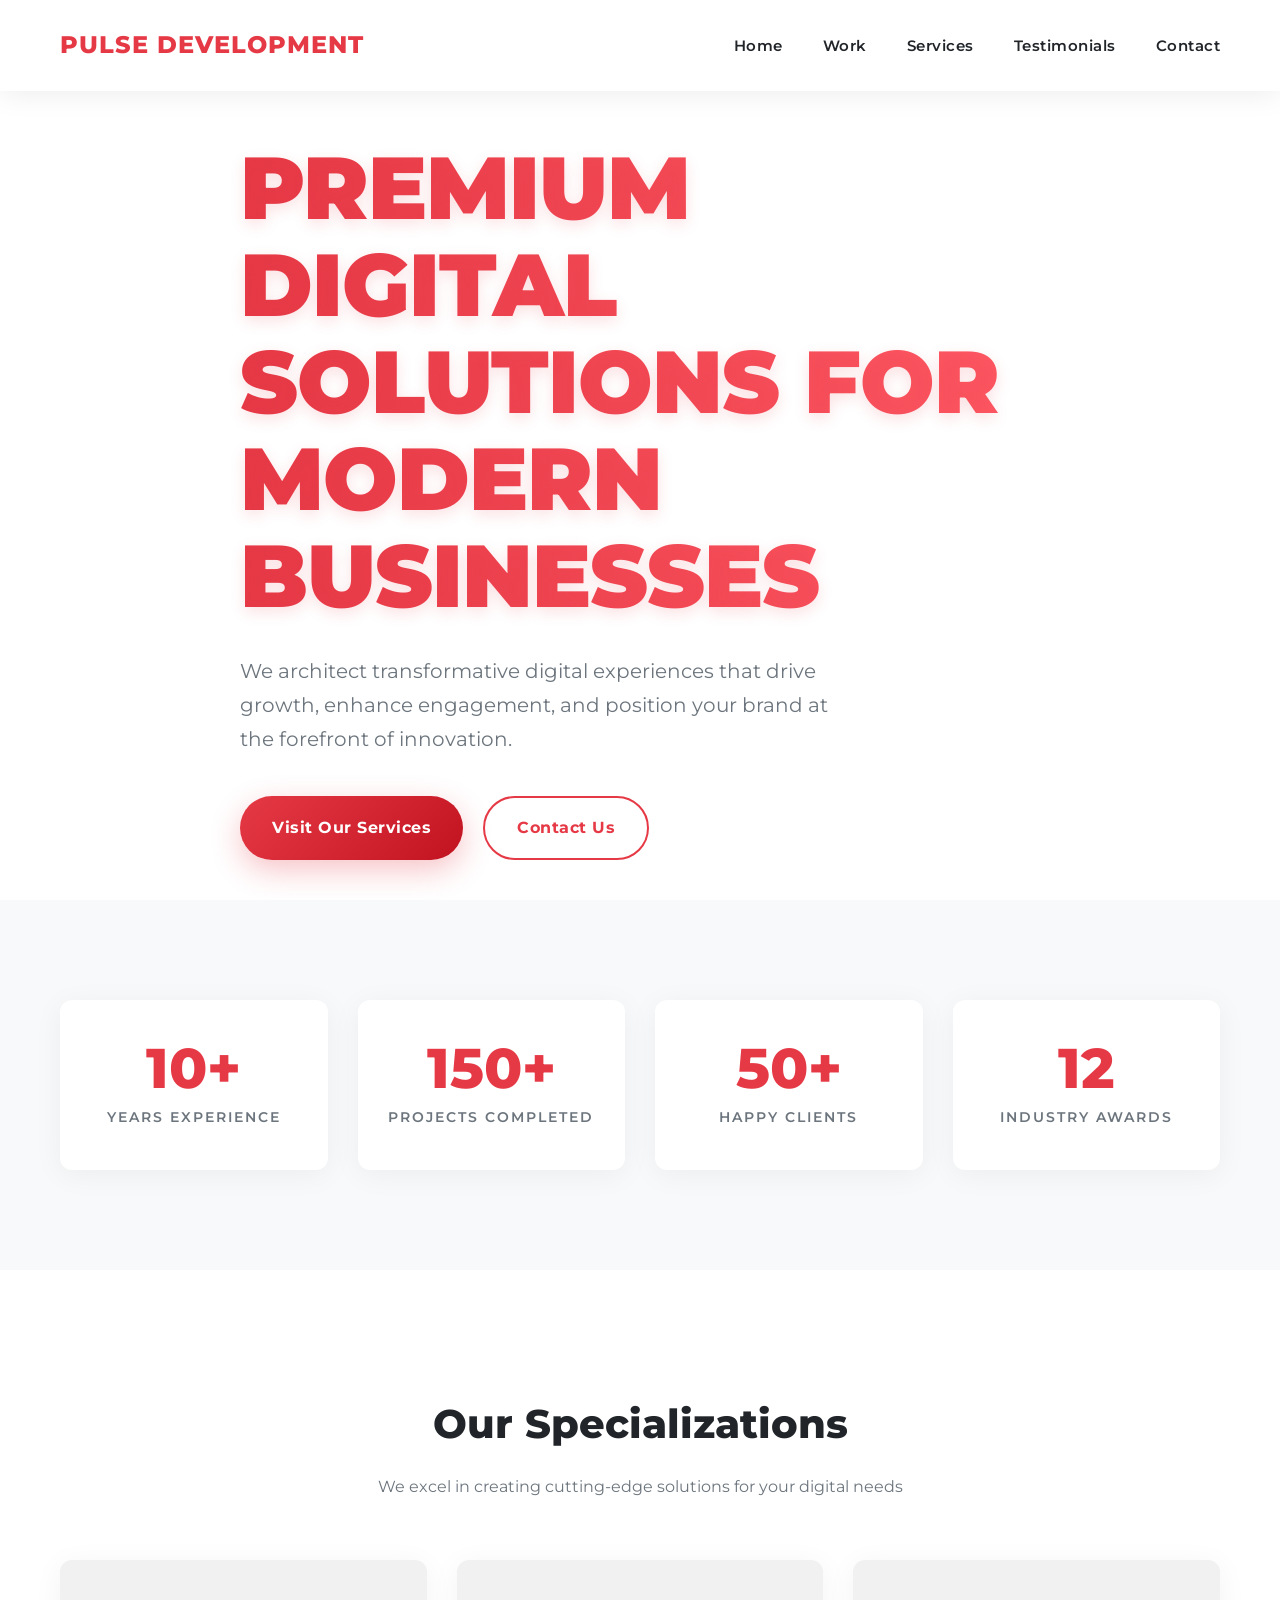
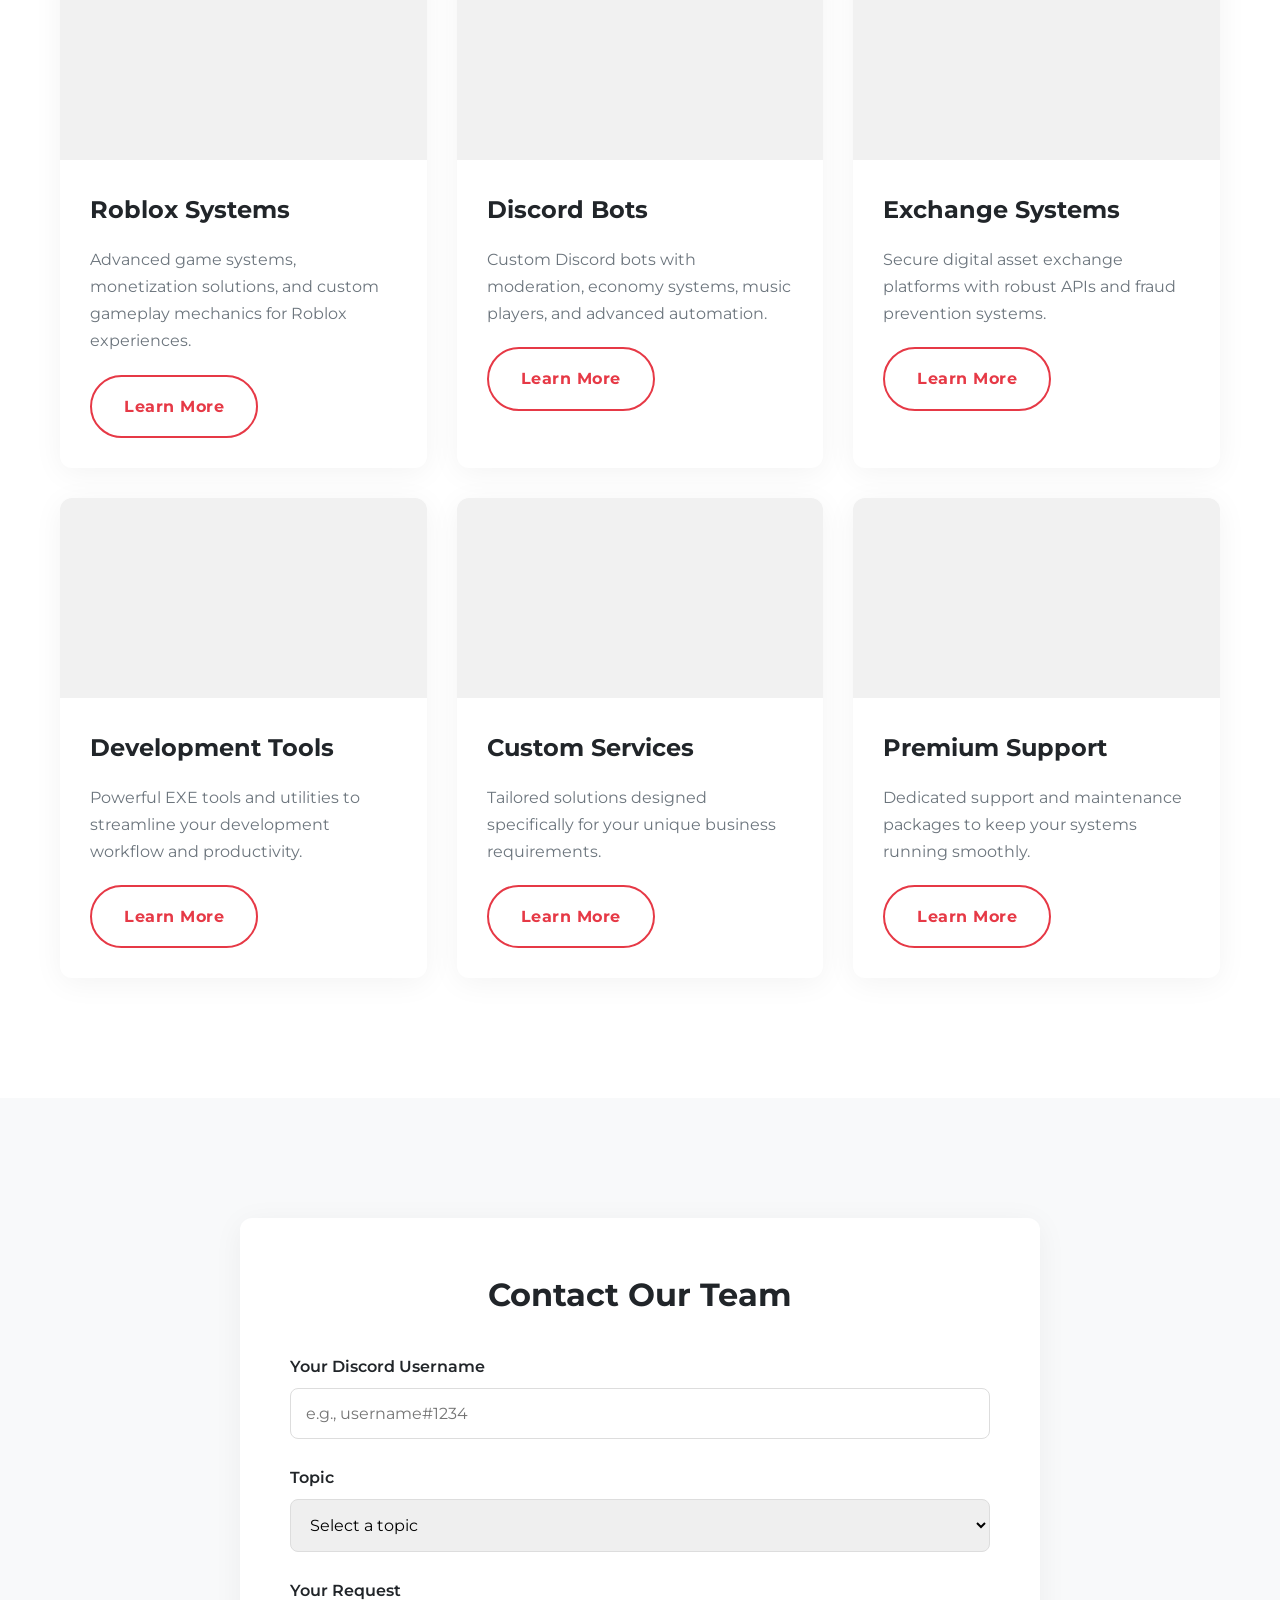
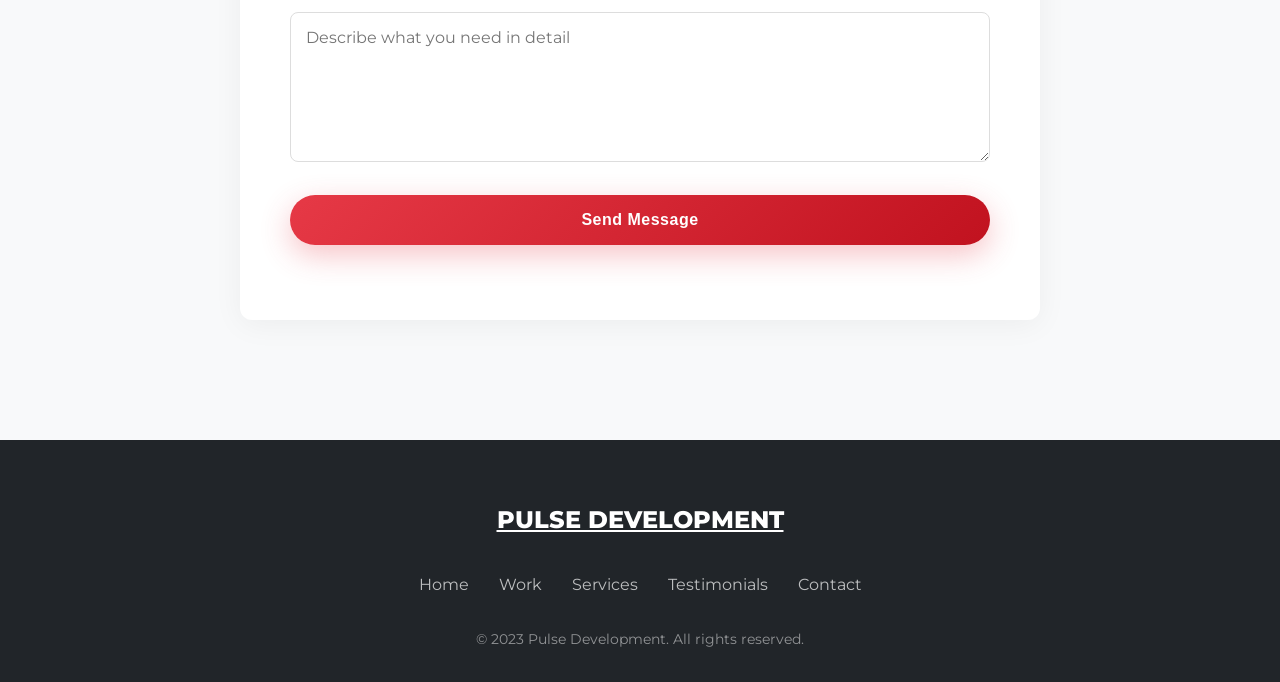
==== commit e6ba51c8: "index.html" ====
--- a/index.html
+++ b/index.html
@@ -8,24 +8,22 @@
     <link rel="preconnect" href="https://fonts.gstatic.com" crossorigin>
     <link href="https://fonts.googleapis.com/css2?family=Montserrat:wght@300;400;600;700;800;900&display=swap" rel="stylesheet">
     <style>
+        /* ===== Global Styles ===== */
         :root {
-            --primary: #D10000; /* Intense red */
-            --primary-dark: #A00000;
-            --primary-light: #FF3333;
-            --discord: #5865F2;
-            --dark: #121212;
-            --darker: #1a1a1a;
+            --primary: #e63946;
+            --primary-dark: #c1121f;
+            --dark: #212529;
             --light: #f8f9fa;
             --gray: #6c757d;
             --transition: all 0.4s cubic-bezier(0.165, 0.84, 0.44, 1);
         }
-
+        
         * {
             margin: 0;
             padding: 0;
             box-sizing: border-box;
         }
-
+        
         body {
             font-family: 'Montserrat', sans-serif;
             background-color: white;
@@ -33,14 +31,23 @@
             line-height: 1.7;
             overflow-x: hidden;
         }
-
+        
         .container {
             max-width: 1200px;
             margin: 0 auto;
             padding: 0 20px;
         }
-
-        /* ===== Header ===== */
+        
+        /* ===== Security Measures ===== */
+        /* Disable right-click and F12 */
+        body {
+            -webkit-user-select: none;
+            -moz-user-select: none;
+            -ms-user-select: none;
+            user-select: none;
+        }
+        
+        /* ===== Professional Navigation ===== */
         header {
             position: fixed;
             top: 0;
@@ -49,24 +56,29 @@
             background-color: rgba(255, 255, 255, 0.98);
             box-shadow: 0 2px 30px rgba(0, 0, 0, 0.08);
             backdrop-filter: blur(8px);
-        }
-
+            -webkit-backdrop-filter: blur(8px);
+        }
+        
         nav {
             display: flex;
             justify-content: space-between;
             align-items: center;
-            padding: 20px 0;
-        }
-
-        .logo img {
-            height: 40px;
-        }
-
+            padding: 25px 0;
+        }
+        
+        .logo {
+            font-size: 24px;
+            font-weight: 800;
+            color: var(--primary);
+            text-decoration: none;
+            letter-spacing: 1px;
+        }
+        
         .nav-links {
             display: flex;
-            gap: 30px;
-        }
-
+            gap: 40px;
+        }
+        
         .nav-links a {
             position: relative;
             color: var(--dark);
@@ -76,7 +88,7 @@
             letter-spacing: 0.5px;
             transition: var(--transition);
         }
-
+        
         .nav-links a::after {
             content: '';
             position: absolute;
@@ -87,61 +99,59 @@
             background-color: var(--primary);
             transition: var(--transition);
         }
-
+        
         .nav-links a:hover {
             color: var(--primary);
         }
-
+        
         .nav-links a:hover::after {
             width: 100%;
         }
-
+        
         /* ===== Hero Section ===== */
         .hero {
             height: 100vh;
             display: flex;
             align-items: center;
             padding-top: 100px;
-            background: url('hero-bg.jpg') no-repeat center center/cover;
             position: relative;
-        }
-
-        .hero::before {
-            content: '';
-            position: absolute;
-            top: 0;
-            left: 0;
-            width: 100%;
-            height: 100%;
-            background: rgba(0, 0, 0, 0.5);
-        }
-
+            overflow: hidden;
+        }
+        
         .hero-content {
+            max-width: 800px;
             position: relative;
             z-index: 2;
-            max-width: 800px;
-        }
-
+        }
+        
         .hero h1 {
-            font-size: 5rem;
+            font-size: 5.5rem;
             font-weight: 900;
             line-height: 1.1;
-            margin-bottom: 25px;
-            background: linear-gradient(90deg, var(--primary), var(--primary-light));
+            margin-bottom: 30px;
+            color: var(--dark);
+            letter-spacing: -1px;
+            background: linear-gradient(90deg, #e63946, #ff5a65);
             -webkit-background-clip: text;
             background-clip: text;
             color: transparent;
-            text-shadow: 0 5px 15px rgba(209, 0, 0, 0.3);
-        }
-
+            text-shadow: 0 5px 15px rgba(230, 57, 70, 0.15);
+        }
+        
         .hero p {
             font-size: 1.25rem;
-            color: white;
+            color: var(--gray);
             margin-bottom: 40px;
-            opacity: 0.9;
-        }
-
-        /* ===== Buttons ===== */
+            max-width: 600px;
+            font-weight: 400;
+        }
+        
+        /* ===== Professional Buttons ===== */
+        .btn-group {
+            display: flex;
+            gap: 20px;
+        }
+        
         .btn {
             display: inline-flex;
             align-items: center;
@@ -154,52 +164,102 @@
             transition: var(--transition);
             border: none;
             cursor: pointer;
-        }
-
+            letter-spacing: 0.5px;
+        }
+        
         .btn-primary {
             background: linear-gradient(135deg, var(--primary), var(--primary-dark));
             color: white;
-            box-shadow: 0 10px 30px rgba(209, 0, 0, 0.3);
-        }
-
+            box-shadow: 0 10px 30px rgba(230, 57, 70, 0.3);
+        }
+        
         .btn-primary:hover {
             transform: translateY(-3px);
-            box-shadow: 0 15px 40px rgba(209, 0, 0, 0.4);
-        }
-
-        .btn-discord {
-            background: var(--discord);
+            box-shadow: 0 15px 40px rgba(230, 57, 70, 0.4);
+        }
+        
+        .btn-outline {
+            border: 2px solid var(--primary);
+            color: var(--primary);
+            background: transparent;
+        }
+        
+        .btn-outline:hover {
+            background: var(--primary);
             color: white;
         }
-
-        .btn-discord:hover {
-            background: #4752C4;
-            transform: translateY(-3px);
-        }
-
+        
+        /* ===== Stats Section ===== */
+        .stats {
+            padding: 100px 0;
+            background-color: var(--light);
+        }
+        
+        .stats-grid {
+            display: grid;
+            grid-template-columns: repeat(4, 1fr);
+            gap: 30px;
+        }
+        
+        .stat-card {
+            text-align: center;
+            padding: 40px 20px;
+            background: white;
+            border-radius: 12px;
+            box-shadow: 0 5px 30px rgba(0, 0, 0, 0.05);
+            transition: var(--transition);
+        }
+        
+        .stat-card:hover {
+            transform: translateY(-10px);
+            box-shadow: 0 15px 40px rgba(0, 0, 0, 0.1);
+        }
+        
+        .stat-number {
+            font-size: 3.5rem;
+            font-weight: 800;
+            color: var(--primary);
+            margin-bottom: 10px;
+            line-height: 1;
+        }
+        
+        .stat-label {
+            font-size: 14px;
+            text-transform: uppercase;
+            letter-spacing: 2px;
+            color: var(--gray);
+            font-weight: 600;
+        }
+        
         /* ===== Services Section ===== */
         .services {
-            padding: 100px 0;
-        }
-
+            padding: 120px 0;
+        }
+        
         .section-title {
             text-align: center;
             margin-bottom: 60px;
         }
-
+        
         .section-title h2 {
             font-size: 2.5rem;
             font-weight: 800;
             color: var(--dark);
             margin-bottom: 15px;
         }
-
+        
+        .section-title p {
+            color: var(--gray);
+            max-width: 700px;
+            margin: 0 auto;
+        }
+        
         .services-grid {
             display: grid;
-            grid-template-columns: repeat(auto-fit, minmax(300px, 1fr));
+            grid-template-columns: repeat(3, 1fr);
             gap: 30px;
         }
-
+        
         .service-card {
             background: white;
             border-radius: 12px;
@@ -207,79 +267,82 @@
             box-shadow: 0 5px 30px rgba(0, 0, 0, 0.05);
             transition: var(--transition);
         }
-
+        
         .service-card:hover {
             transform: translateY(-10px);
             box-shadow: 0 15px 40px rgba(0, 0, 0, 0.1);
         }
-
+        
         .service-img {
             height: 200px;
+            background-color: #f1f1f1;
             background-size: cover;
             background-position: center;
         }
-
+        
         .service-content {
             padding: 30px;
         }
-
+        
         .service-content h3 {
             font-size: 1.5rem;
             font-weight: 700;
             margin-bottom: 15px;
             color: var(--dark);
         }
-
-        /* ===== Contact Section ===== */
+        
+        .service-content p {
+            color: var(--gray);
+            margin-bottom: 20px;
+        }
+        
+        /* ===== Contact Form ===== */
         .contact {
-            padding: 100px 0;
-            background-color: var(--darker);
-            color: white;
-        }
-
+            padding: 120px 0;
+            background-color: var(--light);
+        }
+        
         .contact-form {
             max-width: 800px;
             margin: 0 auto;
-            background: var(--dark);
+            background: white;
             padding: 50px;
             border-radius: 12px;
-            box-shadow: 0 5px 30px rgba(0, 0, 0, 0.2);
-        }
-
-        .contact-form h2 {
-            text-align: center;
-            margin-bottom: 30px;
-            font-size: 2rem;
-            color: white;
-        }
-
+            box-shadow: 0 5px 30px rgba(0, 0, 0, 0.05);
+        }
+        
         .form-group {
             margin-bottom: 25px;
         }
-
+        
         .form-group label {
             display: block;
             margin-bottom: 8px;
             font-weight: 600;
-        }
-
+            color: var(--dark);
+        }
+        
         .form-control {
             width: 100%;
             padding: 15px;
-            background: #2a2a2a;
-            border: 1px solid #333;
+            border: 1px solid #ddd;
             border-radius: 8px;
-            color: white;
             font-family: 'Montserrat', sans-serif;
-            transition: var(--transition);
-        }
-
+            font-size: 16px;
+            transition: var(--transition);
+        }
+        
         .form-control:focus {
             outline: none;
             border-color: var(--primary);
-            box-shadow: 0 0 0 3px rgba(209, 0, 0, 0.2);
-        }
-
+            box-shadow: 0 0 0 3px rgba(230, 57, 70, 0.2);
+        }
+        
+        textarea.form-control {
+            min-height: 150px;
+            resize: vertical;
+        }
+        
         /* ===== Footer ===== */
         footer {
             background-color: var(--dark);
@@ -287,95 +350,193 @@
             padding: 60px 0 30px;
             text-align: center;
         }
-
-        /* ===== Utility Classes ===== */
-        .text-center {
+        
+        .footer-logo {
+            font-size: 24px;
+            font-weight: 800;
+            color: white;
+            margin-bottom: 30px;
+            display: inline-block;
+        }
+        
+        .footer-links {
+            display: flex;
+            justify-content: center;
+            gap: 30px;
+            margin-bottom: 30px;
+        }
+        
+        .footer-links a {
+            color: rgba(255, 255, 255, 0.7);
+            text-decoration: none;
+            transition: var(--transition);
+        }
+        
+        .footer-links a:hover {
+            color: white;
+        }
+        
+        .copyright {
+            color: rgba(255, 255, 255, 0.5);
+            font-size: 14px;
+        }
+        
+        /* ===== Cooldown Timer ===== */
+        .cooldown-message {
+            display: none;
+            color: var(--primary);
+            font-weight: 600;
+            margin-top: 10px;
+        }
+        
+        /* ===== Pages ===== */
+        .page-header {
+            padding: 180px 0 100px;
+            background-color: var(--light);
             text-align: center;
         }
-
-        .mt-30 {
-            margin-top: 30px;
-        }
-
-        /* ===== Security ===== */
-        .no-select {
-            user-select: none;
-            -webkit-user-select: none;
+        
+        .page-header h1 {
+            font-size: 3rem;
+            font-weight: 800;
+            margin-bottom: 20px;
+            color: var(--dark);
+        }
+        
+        .page-header p {
+            color: var(--gray);
+            max-width: 700px;
+            margin: 0 auto;
+        }
+        
+        .page-content {
+            padding: 80px 0;
+        }
+        
+        /* ===== Back to Home Button ===== */
+        .back-home {
+            display: inline-block;
+            margin-bottom: 40px;
+            color: var(--primary);
+            text-decoration: none;
+            font-weight: 600;
+            transition: var(--transition);
+        }
+        
+        .back-home:hover {
+            text-decoration: underline;
         }
     </style>
 </head>
-<body class="no-select">
-    <!-- Header -->
+<body>
+    <!-- Professional Header -->
     <header>
         <div class="container">
             <nav>
-                <a href="#" class="logo">
-                    <img src="logo.png" alt="Pulse Development">
-                </a>
+                <a href="index.html" class="logo">PULSE DEVELOPMENT</a>
                 <div class="nav-links">
-                    <a href="#home">Home</a>
-                    <a href="#services">Services</a>
-                    <a href="#contact">Contact</a>
+                    <a href="index.html">Home</a>
+                    <a href="work.html">Work</a>
+                    <a href="services.html">Services</a>
+                    <a href="testimonials.html">Testimonials</a>
+                    <a href="contact.html">Contact</a>
                 </div>
             </nav>
         </div>
     </header>
 
     <!-- Hero Section -->
-    <section class="hero" id="home">
+    <section class="hero">
         <div class="container">
             <div class="hero-content">
-                <h1>PREMIUM DIGITAL SOLUTIONS</h1>
-                <p>Professional development services for Roblox, Discord, and custom systems</p>
+                <h1>PREMIUM DIGITAL SOLUTIONS FOR MODERN BUSINESSES</h1>
+                <p>We architect transformative digital experiences that drive growth, enhance engagement, and position your brand at the forefront of innovation.</p>
                 <div class="btn-group">
-                    <a href="#services" class="btn btn-primary">Our Services</a>
-                    <a href="#contact" class="btn btn-discord">
-                        <svg width="20" height="20" viewBox="0 0 24 24" fill="white" style="margin-right: 8px;">
-                            <path d="M19.27 5.33C17.94 4.71 16.5 4.26 15 4a.09.09 0 0 0-.07.03c-.18.33-.39.76-.53 1.09a16.09 16.09 0 0 0-4.8 0c-.14-.34-.35-.76-.54-1.09-.01-.02-.04-.03-.07-.03-1.5.26-2.93.71-4.27 1.33-.01 0-.02.01-.03.02-2.72 4.07-3.47 8.03-3.1 11.95 0 .02.01.04.03.05 1.8 1.32 3.53 2.12 5.24 2.65.03.01.06 0 .07-.02.4-.55.76-1.13 1.07-1.74.02-.04 0-.08-.04-.09-.57-.22-1.11-.48-1.64-.78-.04-.02-.04-.08-.01-.11.11-.08.22-.17.33-.25.02-.02.05-.02.07-.01 3.44 1.57 7.15 1.57 10.55 0 .02-.01.05-.01.07.01.11.09.22.17.33.25.04.03.04.09-.01.11-.52.31-1.07.56-1.64.78-.04.01-.05.06-.04.09.32.61.68 1.19 1.07 1.74.03.01.06.02.09.01 1.72-.53 3.45-1.33 5.25-2.65.03-.01.04-.03.03-.05.44-4.53-.73-8.46-3.1-11.95-.01-.01-.02-.02-.03-.02zM8.52 14.91c-1.03 0-1.89-.95-1.89-2.12 0-1.17.84-2.13 1.89-2.13 1.06 0 1.9.96 1.89 2.13 0 1.17-.84 2.12-1.89 2.12zm6.97 0c-1.03 0-1.89-.95-1.89-2.12 0-1.17.84-2.13 1.89-2.13 1.06 0 1.9.96 1.89 2.13 0 1.17-.83 2.12-1.89 2.12z"></path>
-                        </svg>
-                        Join Discord
-                    </a>
+                    <a href="services.html" class="btn btn-primary">Visit Our Services</a>
+                    <a href="contact.html" class="btn btn-outline">Contact Us</a>
+                </div>
+            </div>
+        </div>
+    </section>
+
+    <!-- Stats Section -->
+    <section class="stats">
+        <div class="container">
+            <div class="stats-grid">
+                <div class="stat-card">
+                    <div class="stat-number">10+</div>
+                    <div class="stat-label">Years Experience</div>
+                </div>
+                <div class="stat-card">
+                    <div class="stat-number">150+</div>
+                    <div class="stat-label">Projects Completed</div>
+                </div>
+                <div class="stat-card">
+                    <div class="stat-number">50+</div>
+                    <div class="stat-label">Happy Clients</div>
+                </div>
+                <div class="stat-card">
+                    <div class="stat-number">12</div>
+                    <div class="stat-label">Industry Awards</div>
                 </div>
             </div>
         </div>
     </section>
 
     <!-- Services Section -->
-    <section class="services" id="services">
+    <section class="services">
         <div class="container">
             <div class="section-title">
-                <h2>OUR PROFESSIONAL SERVICES</h2>
-                <p>Premium solutions tailored to your needs</p>
+                <h2>Our Specializations</h2>
+                <p>We excel in creating cutting-edge solutions for your digital needs</p>
             </div>
-
             <div class="services-grid">
-                <!-- Roblox Services -->
                 <div class="service-card">
-                    <div class="service-img" style="background-image: url('roblox-bg.jpg');"></div>
+                    <div class="service-img" style="background-image: url('https://via.placeholder.com/600x400?text=Roblox+Systems');"></div>
                     <div class="service-content">
                         <h3>Roblox Systems</h3>
-                        <p>Custom game systems, monetization solutions, and advanced scripting for your Roblox experiences.</p>
-                        <a href="#contact" class="btn btn-primary" style="margin-top: 15px;">Get Started</a>
-                    </div>
-                </div>
-
-                <!-- Discord Services -->
+                        <p>Advanced game systems, monetization solutions, and custom gameplay mechanics for Roblox experiences.</p>
+                        <a href="#" class="btn btn-outline">Learn More</a>
+                    </div>
+                </div>
                 <div class="service-card">
-                    <div class="service-img" style="background-image: url('discord-bg.jpg');"></div>
+                    <div class="service-img" style="background-image: url('https://via.placeholder.com/600x400?text=Discord+Bots');"></div>
                     <div class="service-content">
                         <h3>Discord Bots</h3>
-                        <p>Advanced Discord bots with moderation, economy systems, and custom functionality.</p>
-                        <a href="#contact" class="btn btn-primary" style="margin-top: 15px;">Get Started</a>
-                    </div>
-                </div>
-
-                <!-- Exchange Systems -->
+                        <p>Custom Discord bots with moderation, economy systems, music players, and advanced automation.</p>
+                        <a href="#" class="btn btn-outline">Learn More</a>
+                    </div>
+                </div>
                 <div class="service-card">
-                    <div class="service-img" style="background-image: url('exchange-bg.jpg');"></div>
+                    <div class="service-img" style="background-image: url('https://via.placeholder.com/600x400?text=Exchange+Systems');"></div>
                     <div class="service-content">
                         <h3>Exchange Systems</h3>
-                        <p>Secure digital asset exchange platforms with robust APIs and fraud prevention.</p>
-                        <a href="#contact" class="btn btn-primary" style="margin-top: 15px;">Get Started</a>
+                        <p>Secure digital asset exchange platforms with robust APIs and fraud prevention systems.</p>
+                        <a href="#" class="btn btn-outline">Learn More</a>
+                    </div>
+                </div>
+                <div class="service-card">
+                    <div class="service-img" style="background-image: url('https://via.placeholder.com/600x400?text=Development+Tools');"></div>
+                    <div class="service-content">
+                        <h3>Development Tools</h3>
+                        <p>Powerful EXE tools and utilities to streamline your development workflow and productivity.</p>
+                        <a href="#" class="btn btn-outline">Learn More</a>
+                    </div>
+                </div>
+                <div class="service-card">
+                    <div class="service-img" style="background-image: url('https://via.placeholder.com/600x400?text=Custom+Services');"></div>
+                    <div class="service-content">
+                        <h3>Custom Services</h3>
+                        <p>Tailored solutions designed specifically for your unique business requirements.</p>
+                        <a href="#" class="btn btn-outline">Learn More</a>
+                    </div>
+                </div>
+                <div class="service-card">
+                    <div class="service-img" style="background-image: url('https://via.placeholder.com/600x400?text=Premium+Support');"></div>
+                    <div class="service-content">
+                        <h3>Premium Support</h3>
+                        <p>Dedicated support and maintenance packages to keep your systems running smoothly.</p>
+                        <a href="#" class="btn btn-outline">Learn More</a>
                     </div>
                 </div>
             </div>
@@ -383,42 +544,40 @@
     </section>
 
     <!-- Contact Section -->
-    <section class="contact" id="contact">
+    <section class="contact">
         <div class="container">
             <div class="contact-form">
-                <h2>CONTACT OUR TEAM</h2>
-                <form id="professionalContactForm">
+                <h2 style="text-align: center; margin-bottom: 30px; font-size: 2rem;">Contact Our Team</h2>
+                <form id="discordWebhookForm">
                     <div class="form-group">
-                        <label for="discordUsername">Discord Username</label>
-                        <input type="text" id="discordUsername" class="form-control" required placeholder="username#1234">
+                        <label for="discordName">Your Discord Username</label>
+                        <input type="text" id="discordName" class="form-control" required placeholder="e.g., username#1234">
                     </div>
                     <div class="form-group">
-                        <label for="serviceType">Service Needed</label>
-                        <select id="serviceType" class="form-control" required>
-                            <option value="">Select a service</option>
+                        <label for="topic">Topic</label>
+                        <select id="topic" class="form-control" required>
+                            <option value="">Select a topic</option>
                             <option value="Roblox Development">Roblox Development</option>
                             <option value="Discord Bot">Discord Bot</option>
                             <option value="Exchange System">Exchange System</option>
-                            <option value="Custom Solution">Custom Solution</option>
+                            <option value="Development Tools">Development Tools</option>
+                            <option value="Other">Other</option>
                         </select>
                     </div>
                     <div class="form-group">
-                        <label for="projectDetails">Project Details</label>
-                        <textarea id="projectDetails" class="form-control" rows="5" required placeholder="Describe your project in detail"></textarea>
-                    </div>
-                    <div class="form-group text-center">
-                        <button type="submit" class="btn btn-primary" style="padding: 16px 40px;">Submit Request</button>
+                        <label for="message">Your Request</label>
+                        <textarea id="message" class="form-control" required placeholder="Describe what you need in detail"></textarea>
+                    </div>
+                    <div class="form-group">
+                        <button type="submit" class="btn btn-primary" style="width: 100%;">Send Message</button>
+                    </div>
+                    <div id="cooldownMessage" class="cooldown-message">
+                        Please wait <span id="cooldownTimer">60</span> seconds before sending another message.
+                    </div>
+                    <div id="successMessage" style="display: none; color: green; text-align: center; margin-top: 15px;">
+                        Your message has been sent successfully!
                     </div>
                 </form>
-                <div class="text-center mt-30">
-                    <p>Or contact us directly on Discord:</p>
-                    <a href="https://discord.gg/YOUR-INVITE-CODE" class="btn btn-discord" style="margin-top: 15px;">
-                        <svg width="20" height="20" viewBox="0 0 24 24" fill="white" style="margin-right: 8px;">
-                            <path d="M19.27 5.33C17.94 4.71 16.5 4.26 15 4a.09.09 0 0 0-.07.03c-.18.33-.39.76-.53 1.09a16.09 16.09 0 0 0-4.8 0c-.14-.34-.35-.76-.54-1.09-.01-.02-.04-.03-.07-.03-1.5.26-2.93.71-4.27 1.33-.01 0-.02.01-.03.02-2.72 4.07-3.47 8.03-3.1 11.95 0 .02.01.04.03.05 1.8 1.32 3.53 2.12 5.24 2.65.03.01.06 0 .07-.02.4-.55.76-1.13 1.07-1.74.02-.04 0-.08-.04-.09-.57-.22-1.11-.48-1.64-.78-.04-.02-.04-.08-.01-.11.11-.08.22-.17.33-.25.02-.02.05-.02.07-.01 3.44 1.57 7.15 1.57 10.55 0 .02-.01.05-.01.07.01.11.09.22.17.33.25.04.03.04.09-.01.11-.52.31-1.07.56-1.64.78-.04.01-.05.06-.04.09.32.61.68 1.19 1.07 1.74.03.01.06.02.09.01 1.72-.53 3.45-1.33 5.25-2.65.03-.01.04-.03.03-.05.44-4.53-.73-8.46-3.1-11.95-.01-.01-.02-.02-.03-.02zM8.52 14.91c-1.03 0-1.89-.95-1.89-2.12 0-1.17.84-2.13 1.89-2.13 1.06 0 1.9.96 1.89 2.13 0 1.17-.84 2.12-1.89 2.12zm6.97 0c-1.03 0-1.89-.95-1.89-2.12 0-1.17.84-2.13 1.89-2.13 1.06 0 1.9.96 1.89 2.13 0 1.17-.83 2.12-1.89 2.12z"></path>
-                        </svg>
-                        Join Our Server
-                    </a>
-                </div>
             </div>
         </div>
     </section>
@@ -426,57 +585,81 @@
     <!-- Footer -->
     <footer>
         <div class="container">
-            <a href="#" class="logo">
-                <img src="logo.png" alt="Pulse Development" style="filter: brightness(0) invert(1); height: 40px;">
-            </a>
-            <p style="margin-top: 20px; opacity: 0.8;">© 2023 Pulse Development. All rights reserved.</p>
+            <a href="index.html" class="footer-logo">PULSE DEVELOPMENT</a>
+            <div class="footer-links">
+                <a href="index.html">Home</a>
+                <a href="work.html">Work</a>
+                <a href="services.html">Services</a>
+                <a href="testimonials.html">Testimonials</a>
+                <a href="contact.html">Contact</a>
+            </div>
+            <p class="copyright">© 2023 Pulse Development. All rights reserved.</p>
         </div>
     </footer>
 
     <script>
-        // Webhook Integration (Simulated - should be handled by backend)
-        document.getElementById('professionalContactForm').addEventListener('submit', function(e) {
-            e.preventDefault();
-            
-            // Get form values
-            const discordUsername = document.getElementById('discordUsername').value;
-            const serviceType = document.getElementById('serviceType').value;
-            const projectDetails = document.getElementById('projectDetails').value;
-            
-            // In production, this would send to your backend which then forwards to Discord
-            console.log('Submission:', {
-                discordUsername,
-                serviceType,
-                projectDetails,
-                ip: 'IP_WOULD_BE_LOGGED_BY_BACKEND',
-                timestamp: new Date().toISOString()
-            });
-            
-            // Redirect to Discord after submission
-            window.location.href = "https://discord.gg/YOUR-INVITE-CODE";
-        });
-
-        // Security Measures
+        // Security measures
         document.addEventListener('contextmenu', function(e) {
             e.preventDefault();
         });
         
         document.addEventListener('keydown', function(e) {
-            // Block F12, Ctrl+Shift+I, Ctrl+Shift+J, Ctrl+U
-            if (e.key === 'F12' || 
-                (e.ctrlKey && e.shiftKey && e.key === 'I') || 
-                (e.ctrlKey && e.shiftKey && e.key === 'J') || 
-                (e.ctrlKey && e.key === 'U')) {
+            if (e.key === 'F12' || (e.ctrlKey && e.shiftKey && e.key === 'I') {
                 e.preventDefault();
             }
         });
-
-        // Backend would need to:
-        // 1. Validate all inputs
-        // 2. Check for spam (rate limiting)
-        // 3. Log the IP address
-        // 4. Send to Discord webhook
-        // 5. Handle errors gracefully
+        
+        // Discord Webhook Form with Cooldown
+        const form = document.getElementById('discordWebhookForm');
+        const cooldownMessage = document.getElementById('cooldownMessage');
+        const cooldownTimer = document.getElementById('cooldownTimer');
+        const successMessage = document.getElementById('successMessage');
+        
+        let canSubmit = true;
+        let cooldownInterval;
+        
+        form.addEventListener('submit', function(e) {
+            e.preventDefault();
+            
+            if (!canSubmit) return;
+            
+            // Get form values
+            const discordName = document.getElementById('discordName').value;
+            const topic = document.getElementById('topic').value;
+            const message = document.getElementById('message').value;
+            
+            // Here you would typically send to your webhook
+            // For security, this should be handled by your backend
+            console.log('Sending to Discord webhook:', {
+                discordName,
+                topic,
+                message
+            });
+            
+            // Show success message
+            successMessage.style.display = 'block';
+            form.reset();
+            
+            // Start cooldown (60 seconds)
+            canSubmit = false;
+            cooldownMessage.style.display = 'block';
+            let seconds = 60;
+            
+            cooldownInterval = setInterval(function() {
+                seconds--;
+                cooldownTimer.textContent = seconds;
+                
+                if (seconds <= 0) {
+                    clearInterval(cooldownInterval);
+                    canSubmit = true;
+                    cooldownMessage.style.display = 'none';
+                    successMessage.style.display = 'none';
+                }
+            }, 1000);
+        });
+        
+        // Backend security would be implemented server-side
+        // This includes rate limiting, input validation, etc.
     </script>
 </body>
 </html>
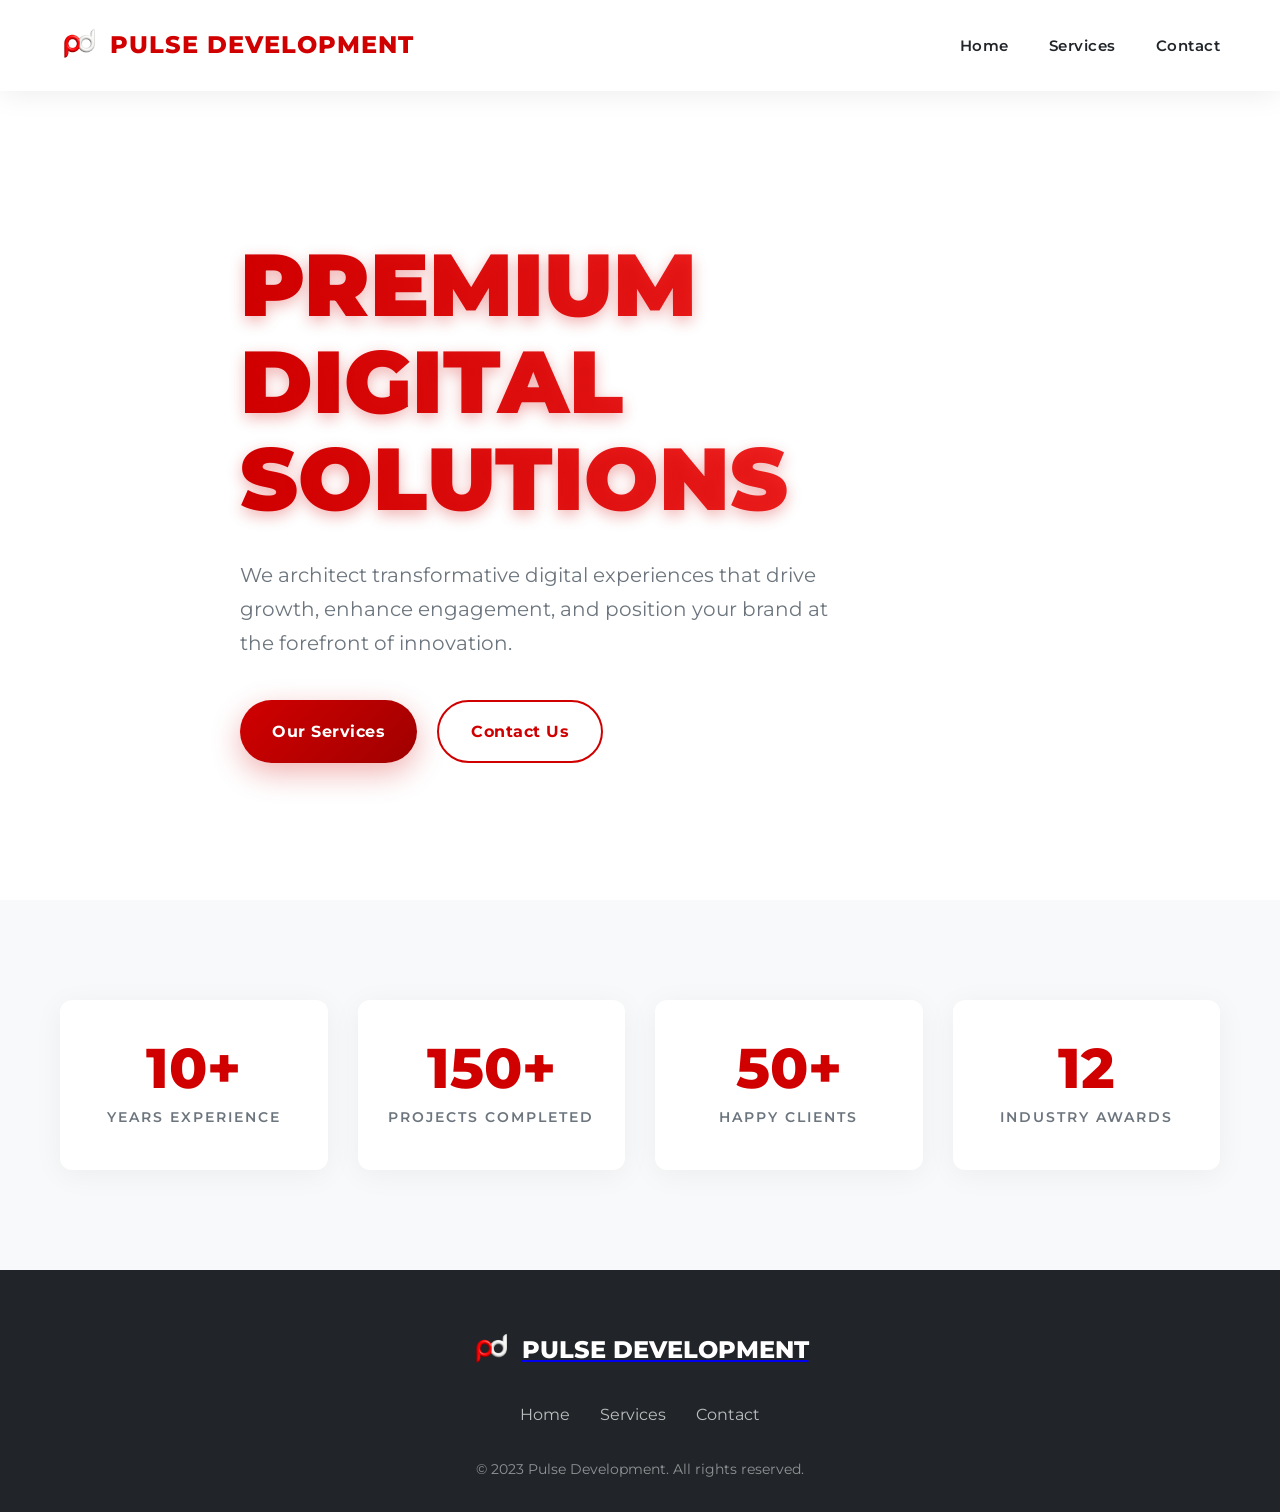
==== commit b158e00d: "index.html" ====
--- a/index.html
+++ b/index.html
@@ -10,8 +10,9 @@
     <style>
         /* ===== Global Styles ===== */
         :root {
-            --primary: #e63946;
-            --primary-dark: #c1121f;
+            --primary: #D10000; /* Intense red color */
+            --primary-dark: #A00000;
+            --primary-light: #FF3333;
             --dark: #212529;
             --light: #f8f9fa;
             --gray: #6c757d;
@@ -39,7 +40,6 @@
         }
         
         /* ===== Security Measures ===== */
-        /* Disable right-click and F12 */
         body {
             -webkit-user-select: none;
             -moz-user-select: none;
@@ -67,10 +67,20 @@
         }
         
         .logo {
+            display: flex;
+            align-items: center;
+            gap: 10px;
+            text-decoration: none;
+        }
+        
+        .logo img {
+            height: 40px;
+        }
+        
+        .logo-text {
             font-size: 24px;
             font-weight: 800;
             color: var(--primary);
-            text-decoration: none;
             letter-spacing: 1px;
         }
         
@@ -129,13 +139,11 @@
             font-weight: 900;
             line-height: 1.1;
             margin-bottom: 30px;
-            color: var(--dark);
-            letter-spacing: -1px;
-            background: linear-gradient(90deg, #e63946, #ff5a65);
+            background: linear-gradient(90deg, var(--primary), var(--primary-light));
             -webkit-background-clip: text;
             background-clip: text;
             color: transparent;
-            text-shadow: 0 5px 15px rgba(230, 57, 70, 0.15);
+            text-shadow: 0 5px 15px rgba(209, 0, 0, 0.3);
         }
         
         .hero p {
@@ -170,12 +178,12 @@
         .btn-primary {
             background: linear-gradient(135deg, var(--primary), var(--primary-dark));
             color: white;
-            box-shadow: 0 10px 30px rgba(230, 57, 70, 0.3);
+            box-shadow: 0 10px 30px rgba(209, 0, 0, 0.3);
         }
         
         .btn-primary:hover {
             transform: translateY(-3px);
-            box-shadow: 0 15px 40px rgba(230, 57, 70, 0.4);
+            box-shadow: 0 15px 40px rgba(209, 0, 0, 0.4);
         }
         
         .btn-outline {
@@ -187,6 +195,16 @@
         .btn-outline:hover {
             background: var(--primary);
             color: white;
+        }
+        
+        .btn-discord {
+            background: #5865F2;
+            color: white;
+        }
+        
+        .btn-discord:hover {
+            background: #4752C4;
+            transform: translateY(-3px);
         }
         
         /* ===== Stats Section ===== */
@@ -296,10 +314,30 @@
             margin-bottom: 20px;
         }
         
-        /* ===== Contact Form ===== */
+        /* ===== Contact Page Styles ===== */
+        .contact-hero {
+            padding: 180px 0 100px;
+            background: linear-gradient(135deg, #1a1a1a, #2a2a2a);
+            color: white;
+            text-align: center;
+        }
+        
+        .contact-hero h1 {
+            font-size: 3.5rem;
+            font-weight: 800;
+            margin-bottom: 20px;
+            color: white;
+        }
+        
+        .contact-hero p {
+            color: rgba(255, 255, 255, 0.8);
+            max-width: 700px;
+            margin: 0 auto;
+        }
+        
         .contact {
-            padding: 120px 0;
-            background-color: var(--light);
+            padding: 100px 0;
+            background-color: white;
         }
         
         .contact-form {
@@ -335,7 +373,7 @@
         .form-control:focus {
             outline: none;
             border-color: var(--primary);
-            box-shadow: 0 0 0 3px rgba(230, 57, 70, 0.2);
+            box-shadow: 0 0 0 3px rgba(209, 0, 0, 0.2);
         }
         
         textarea.form-control {
@@ -352,11 +390,21 @@
         }
         
         .footer-logo {
+            display: flex;
+            align-items: center;
+            justify-content: center;
+            gap: 10px;
+            margin-bottom: 30px;
+        }
+        
+        .footer-logo img {
+            height: 40px;
+        }
+        
+        .footer-logo-text {
             font-size: 24px;
             font-weight: 800;
             color: white;
-            margin-bottom: 30px;
-            display: inline-block;
         }
         
         .footer-links {
@@ -387,30 +435,6 @@
             color: var(--primary);
             font-weight: 600;
             margin-top: 10px;
-        }
-        
-        /* ===== Pages ===== */
-        .page-header {
-            padding: 180px 0 100px;
-            background-color: var(--light);
-            text-align: center;
-        }
-        
-        .page-header h1 {
-            font-size: 3rem;
-            font-weight: 800;
-            margin-bottom: 20px;
-            color: var(--dark);
-        }
-        
-        .page-header p {
-            color: var(--gray);
-            max-width: 700px;
-            margin: 0 auto;
-        }
-        
-        .page-content {
-            padding: 80px 0;
         }
         
         /* ===== Back to Home Button ===== */
@@ -426,6 +450,25 @@
         .back-home:hover {
             text-decoration: underline;
         }
+        
+        /* ===== Page Content ===== */
+        .page-content {
+            padding: 80px 0;
+        }
+        
+        /* ===== Discord CTA ===== */
+        .discord-cta {
+            display: inline-flex;
+            align-items: center;
+            gap: 10px;
+            margin-top: 30px;
+            font-weight: 600;
+        }
+        
+        /* ===== Hidden Sections ===== */
+        .hidden {
+            display: none;
+        }
     </style>
 </head>
 <body>
@@ -433,165 +476,196 @@
     <header>
         <div class="container">
             <nav>
-                <a href="index.html" class="logo">PULSE DEVELOPMENT</a>
+                <a href="#" class="logo" onclick="showSection('home')">
+                    <img src="logo.png" alt="Pulse Development">
+                    <span class="logo-text">PULSE DEVELOPMENT</span>
+                </a>
                 <div class="nav-links">
-                    <a href="index.html">Home</a>
-                    <a href="work.html">Work</a>
-                    <a href="services.html">Services</a>
-                    <a href="testimonials.html">Testimonials</a>
-                    <a href="contact.html">Contact</a>
+                    <a href="#" onclick="showSection('home')">Home</a>
+                    <a href="#" onclick="showSection('services')">Services</a>
+                    <a href="#" onclick="showSection('contact')">Contact</a>
                 </div>
             </nav>
         </div>
     </header>
 
-    <!-- Hero Section -->
-    <section class="hero">
-        <div class="container">
-            <div class="hero-content">
-                <h1>PREMIUM DIGITAL SOLUTIONS FOR MODERN BUSINESSES</h1>
-                <p>We architect transformative digital experiences that drive growth, enhance engagement, and position your brand at the forefront of innovation.</p>
-                <div class="btn-group">
-                    <a href="services.html" class="btn btn-primary">Visit Our Services</a>
-                    <a href="contact.html" class="btn btn-outline">Contact Us</a>
+    <!-- Home Section -->
+    <section id="home-section">
+        <!-- Hero Section -->
+        <section class="hero">
+            <div class="container">
+                <div class="hero-content">
+                    <h1>PREMIUM DIGITAL SOLUTIONS</h1>
+                    <p>We architect transformative digital experiences that drive growth, enhance engagement, and position your brand at the forefront of innovation.</p>
+                    <div class="btn-group">
+                        <a href="#" class="btn btn-primary" onclick="showSection('services')">Our Services</a>
+                        <a href="#" class="btn btn-outline" onclick="showSection('contact')">Contact Us</a>
+                    </div>
                 </div>
             </div>
-        </div>
-    </section>
+        </section>
 
-    <!-- Stats Section -->
-    <section class="stats">
-        <div class="container">
-            <div class="stats-grid">
-                <div class="stat-card">
-                    <div class="stat-number">10+</div>
-                    <div class="stat-label">Years Experience</div>
-                </div>
-                <div class="stat-card">
-                    <div class="stat-number">150+</div>
-                    <div class="stat-label">Projects Completed</div>
-                </div>
-                <div class="stat-card">
-                    <div class="stat-number">50+</div>
-                    <div class="stat-label">Happy Clients</div>
-                </div>
-                <div class="stat-card">
-                    <div class="stat-number">12</div>
-                    <div class="stat-label">Industry Awards</div>
+        <!-- Stats Section -->
+        <section class="stats">
+            <div class="container">
+                <div class="stats-grid">
+                    <div class="stat-card">
+                        <div class="stat-number">10+</div>
+                        <div class="stat-label">Years Experience</div>
+                    </div>
+                    <div class="stat-card">
+                        <div class="stat-number">150+</div>
+                        <div class="stat-label">Projects Completed</div>
+                    </div>
+                    <div class="stat-card">
+                        <div class="stat-number">50+</div>
+                        <div class="stat-label">Happy Clients</div>
+                    </div>
+                    <div class="stat-card">
+                        <div class="stat-number">12</div>
+                        <div class="stat-label">Industry Awards</div>
+                    </div>
                 </div>
             </div>
-        </div>
+        </section>
     </section>
 
     <!-- Services Section -->
-    <section class="services">
-        <div class="container">
-            <div class="section-title">
-                <h2>Our Specializations</h2>
-                <p>We excel in creating cutting-edge solutions for your digital needs</p>
+    <section id="services-section" class="hidden">
+        <section class="contact-hero">
+            <div class="container">
+                <h1>OUR SERVICES</h1>
+                <p>Premium solutions tailored to your digital needs</p>
+                <a href="#" class="back-home" onclick="showSection('home')">← Back to Home</a>
             </div>
-            <div class="services-grid">
-                <div class="service-card">
-                    <div class="service-img" style="background-image: url('https://via.placeholder.com/600x400?text=Roblox+Systems');"></div>
-                    <div class="service-content">
-                        <h3>Roblox Systems</h3>
-                        <p>Advanced game systems, monetization solutions, and custom gameplay mechanics for Roblox experiences.</p>
-                        <a href="#" class="btn btn-outline">Learn More</a>
-                    </div>
-                </div>
-                <div class="service-card">
-                    <div class="service-img" style="background-image: url('https://via.placeholder.com/600x400?text=Discord+Bots');"></div>
-                    <div class="service-content">
-                        <h3>Discord Bots</h3>
-                        <p>Custom Discord bots with moderation, economy systems, music players, and advanced automation.</p>
-                        <a href="#" class="btn btn-outline">Learn More</a>
-                    </div>
-                </div>
-                <div class="service-card">
-                    <div class="service-img" style="background-image: url('https://via.placeholder.com/600x400?text=Exchange+Systems');"></div>
-                    <div class="service-content">
-                        <h3>Exchange Systems</h3>
-                        <p>Secure digital asset exchange platforms with robust APIs and fraud prevention systems.</p>
-                        <a href="#" class="btn btn-outline">Learn More</a>
-                    </div>
-                </div>
-                <div class="service-card">
-                    <div class="service-img" style="background-image: url('https://via.placeholder.com/600x400?text=Development+Tools');"></div>
-                    <div class="service-content">
-                        <h3>Development Tools</h3>
-                        <p>Powerful EXE tools and utilities to streamline your development workflow and productivity.</p>
-                        <a href="#" class="btn btn-outline">Learn More</a>
-                    </div>
-                </div>
-                <div class="service-card">
-                    <div class="service-img" style="background-image: url('https://via.placeholder.com/600x400?text=Custom+Services');"></div>
-                    <div class="service-content">
-                        <h3>Custom Services</h3>
-                        <p>Tailored solutions designed specifically for your unique business requirements.</p>
-                        <a href="#" class="btn btn-outline">Learn More</a>
-                    </div>
-                </div>
-                <div class="service-card">
-                    <div class="service-img" style="background-image: url('https://via.placeholder.com/600x400?text=Premium+Support');"></div>
-                    <div class="service-content">
-                        <h3>Premium Support</h3>
-                        <p>Dedicated support and maintenance packages to keep your systems running smoothly.</p>
-                        <a href="#" class="btn btn-outline">Learn More</a>
+        </section>
+
+        <section class="services">
+            <div class="container">
+                <div class="services-grid">
+                    <div class="service-card">
+                        <div class="service-img" style="background-image: url('https://via.placeholder.com/600x400?text=Roblox+Systems');"></div>
+                        <div class="service-content">
+                            <h3>Roblox Systems</h3>
+                            <p>Advanced game systems, monetization solutions, and custom gameplay mechanics for Roblox experiences.</p>
+                            <a href="#" class="btn btn-outline" onclick="showSection('contact')">Get Started</a>
+                        </div>
+                    </div>
+                    <div class="service-card">
+                        <div class="service-img" style="background-image: url('https://via.placeholder.com/600x400?text=Discord+Bots');"></div>
+                        <div class="service-content">
+                            <h3>Discord Bots</h3>
+                            <p>Custom Discord bots with moderation, economy systems, music players, and advanced automation.</p>
+                            <a href="#" class="btn btn-outline" onclick="showSection('contact')">Get Started</a>
+                        </div>
+                    </div>
+                    <div class="service-card">
+                        <div class="service-img" style="background-image: url('https://via.placeholder.com/600x400?text=Exchange+Systems');"></div>
+                        <div class="service-content">
+                            <h3>Exchange Systems</h3>
+                            <p>Secure digital asset exchange platforms with robust APIs and fraud prevention systems.</p>
+                            <a href="#" class="btn btn-outline" onclick="showSection('contact')">Get Started</a>
+                        </div>
+                    </div>
+                    <div class="service-card">
+                        <div class="service-img" style="background-image: url('https://via.placeholder.com/600x400?text=Development+Tools');"></div>
+                        <div class="service-content">
+                            <h3>Development Tools</h3>
+                            <p>Powerful EXE tools and utilities to streamline your development workflow and productivity.</p>
+                            <a href="#" class="btn btn-outline" onclick="showSection('contact')">Get Started</a>
+                        </div>
+                    </div>
+                    <div class="service-card">
+                        <div class="service-img" style="background-image: url('https://via.placeholder.com/600x400?text=Custom+Services');"></div>
+                        <div class="service-content">
+                            <h3>Custom Services</h3>
+                            <p>Tailored solutions designed specifically for your unique business requirements.</p>
+                            <a href="#" class="btn btn-outline" onclick="showSection('contact')">Get Started</a>
+                        </div>
+                    </div>
+                    <div class="service-card">
+                        <div class="service-img" style="background-image: url('https://via.placeholder.com/600x400?text=Premium+Support');"></div>
+                        <div class="service-content">
+                            <h3>Premium Support</h3>
+                            <p>Dedicated support and maintenance packages to keep your systems running smoothly.</p>
+                            <a href="#" class="btn btn-outline" onclick="showSection('contact')">Get Started</a>
+                        </div>
                     </div>
                 </div>
             </div>
-        </div>
+        </section>
     </section>
 
     <!-- Contact Section -->
-    <section class="contact">
-        <div class="container">
-            <div class="contact-form">
-                <h2 style="text-align: center; margin-bottom: 30px; font-size: 2rem;">Contact Our Team</h2>
-                <form id="discordWebhookForm">
-                    <div class="form-group">
-                        <label for="discordName">Your Discord Username</label>
-                        <input type="text" id="discordName" class="form-control" required placeholder="e.g., username#1234">
-                    </div>
-                    <div class="form-group">
-                        <label for="topic">Topic</label>
-                        <select id="topic" class="form-control" required>
-                            <option value="">Select a topic</option>
-                            <option value="Roblox Development">Roblox Development</option>
-                            <option value="Discord Bot">Discord Bot</option>
-                            <option value="Exchange System">Exchange System</option>
-                            <option value="Development Tools">Development Tools</option>
-                            <option value="Other">Other</option>
-                        </select>
-                    </div>
-                    <div class="form-group">
-                        <label for="message">Your Request</label>
-                        <textarea id="message" class="form-control" required placeholder="Describe what you need in detail"></textarea>
-                    </div>
-                    <div class="form-group">
-                        <button type="submit" class="btn btn-primary" style="width: 100%;">Send Message</button>
-                    </div>
-                    <div id="cooldownMessage" class="cooldown-message">
-                        Please wait <span id="cooldownTimer">60</span> seconds before sending another message.
-                    </div>
-                    <div id="successMessage" style="display: none; color: green; text-align: center; margin-top: 15px;">
-                        Your message has been sent successfully!
-                    </div>
-                </form>
+    <section id="contact-section" class="hidden">
+        <section class="contact-hero">
+            <div class="container">
+                <h1>CONTACT US</h1>
+                <p>Get in touch with our team for professional digital solutions</p>
+                <a href="#" class="back-home" onclick="showSection('home')">← Back to Home</a>
             </div>
-        </div>
+        </section>
+
+        <section class="contact">
+            <div class="container">
+                <div class="contact-form">
+                    <h2 style="text-align: center; margin-bottom: 30px;">Send Us a Message</h2>
+                    <form id="discordWebhookForm">
+                        <div class="form-group">
+                            <label for="discordName">Your Discord Username</label>
+                            <input type="text" id="discordName" class="form-control" required placeholder="username#1234">
+                        </div>
+                        <div class="form-group">
+                            <label for="serviceType">Service Needed</label>
+                            <select id="serviceType" class="form-control" required>
+                                <option value="">Select a service</option>
+                                <option value="Roblox Development">Roblox Development</option>
+                                <option value="Discord Bot">Discord Bot</option>
+                                <option value="Exchange System">Exchange System</option>
+                                <option value="Development Tools">Development Tools</option>
+                                <option value="Custom Solution">Custom Solution</option>
+                            </select>
+                        </div>
+                        <div class="form-group">
+                            <label for="message">Project Details</label>
+                            <textarea id="message" class="form-control" required placeholder="Describe your project in detail"></textarea>
+                        </div>
+                        <div class="form-group">
+                            <button type="submit" class="btn btn-primary" style="width: 100%;">Send Message</button>
+                        </div>
+                        <div id="cooldownMessage" class="cooldown-message">
+                            Please wait <span id="cooldownTimer">60</span> seconds before sending another message.
+                        </div>
+                        <div id="successMessage" style="display: none; color: green; text-align: center; margin-top: 15px;">
+                            Your message has been sent successfully!
+                        </div>
+                    </form>
+                    
+                    <div style="text-align: center; margin-top: 40px;">
+                        <p>Or contact us directly on Discord:</p>
+                        <a href="https://discord.gg/YOUR_INVITE_LINK" class="btn btn-discord" style="margin-top: 15px;">
+                            <svg width="20" height="20" viewBox="0 0 24 24" fill="white" style="margin-right: 8px;">
+                                <path d="M19.27 5.33C17.94 4.71 16.5 4.26 15 4a.09.09 0 0 0-.07.03c-.18.33-.39.76-.53 1.09a16.09 16.09 0 0 0-4.8 0c-.14-.34-.35-.76-.54-1.09-.01-.02-.04-.03-.07-.03-1.5.26-2.93.71-4.27 1.33-.01 0-.02.01-.03.02-2.72 4.07-3.47 8.03-3.1 11.95 0 .02.01.04.03.05 1.8 1.32 3.53 2.12 5.24 2.65.03.01.06 0 .07-.02.4-.55.76-1.13 1.07-1.74.02-.04 0-.08-.04-.09-.57-.22-1.11-.48-1.64-.78-.04-.02-.04-.08-.01-.11.11-.08.22-.17.33-.25.02-.02.05-.02.07-.01 3.44 1.57 7.15 1.57 10.55 0 .02-.01.05-.01.07.01.11.09.22.17.33.25.04.03.04.09-.01.11-.52.31-1.07.56-1.64.78-.04.01-.05.06-.04.09.32.61.68 1.19 1.07 1.74.03.01.06.02.09.01 1.72-.53 3.45-1.33 5.25-2.65.03-.01.04-.03.03-.05.44-4.53-.73-8.46-3.1-11.95-.01-.01-.02-.02-.03-.02zM8.52 14.91c-1.03 0-1.89-.95-1.89-2.12 0-1.17.84-2.13 1.89-2.13 1.06 0 1.9.96 1.89 2.13 0 1.17-.84 2.12-1.89 2.12zm6.97 0c-1.03 0-1.89-.95-1.89-2.12 0-1.17.84-2.13 1.89-2.13 1.06 0 1.9.96 1.89 2.13 0 1.17-.83 2.12-1.89 2.12z"></path>
+                            </svg>
+                            Join Our Discord Server
+                        </a>
+                    </div>
+                </div>
+            </div>
+        </section>
     </section>
 
     <!-- Footer -->
     <footer>
         <div class="container">
-            <a href="index.html" class="footer-logo">PULSE DEVELOPMENT</a>
+            <a href="#" class="footer-logo" onclick="showSection('home')">
+                <img src="logo.png" alt="Pulse Development">
+                <span class="footer-logo-text">PULSE DEVELOPMENT</span>
+            </a>
             <div class="footer-links">
-                <a href="index.html">Home</a>
-                <a href="work.html">Work</a>
-                <a href="services.html">Services</a>
-                <a href="testimonials.html">Testimonials</a>
-                <a href="contact.html">Contact</a>
+                <a href="#" onclick="showSection('home')">Home</a>
+                <a href="#" onclick="showSection('services')">Services</a>
+                <a href="#" onclick="showSection('contact')">Contact</a>
             </div>
             <p class="copyright">© 2023 Pulse Development. All rights reserved.</p>
         </div>
@@ -604,10 +678,22 @@
         });
         
         document.addEventListener('keydown', function(e) {
-            if (e.key === 'F12' || (e.ctrlKey && e.shiftKey && e.key === 'I') {
+            if (e.key === 'F12' || (e.ctrlKey && e.shiftKey && e.key === 'I')) {
                 e.preventDefault();
             }
         });
+        
+        // Show specific section and hide others
+        function showSection(sectionId) {
+            document.getElementById('home-section').classList.add('hidden');
+            document.getElementById('services-section').classList.add('hidden');
+            document.getElementById('contact-section').classList.add('hidden');
+            
+            document.getElementById(sectionId + '-section').classList.remove('hidden');
+            
+            // Scroll to top
+            window.scrollTo(0, 0);
+        }
         
         // Discord Webhook Form with Cooldown
         const form = document.getElementById('discordWebhookForm');
@@ -618,27 +704,67 @@
         let canSubmit = true;
         let cooldownInterval;
         
-        form.addEventListener('submit', function(e) {
+        form.addEventListener('submit', async function(e) {
             e.preventDefault();
             
             if (!canSubmit) return;
             
             // Get form values
             const discordName = document.getElementById('discordName').value;
-            const topic = document.getElementById('topic').value;
+            const serviceType = document.getElementById('serviceType').value;
             const message = document.getElementById('message').value;
             
-            // Here you would typically send to your webhook
-            // For security, this should be handled by your backend
-            console.log('Sending to Discord webhook:', {
-                discordName,
-                topic,
-                message
-            });
+            // Prepare embed for Discord webhook
+            const embed = {
+                title: "New Contact Form Submission",
+                color: 13632027, // Red color
+                fields: [
+                    {
+                        name: "Discord Username",
+                        value: discordName,
+                        inline: true
+                    },
+                    {
+                        name: "Service Needed",
+                        value: serviceType,
+                        inline: true
+                    },
+                    {
+                        name: "Project Details",
+                        value: message
+                    },
+                    {
+                        name: "Timestamp",
+                        value: new Date().toLocaleString()
+                    }
+                ]
+            };
             
-            // Show success message
-            successMessage.style.display = 'block';
-            form.reset();
+            try {
+                // Send to Discord webhook
+                const response = await fetch('https://discord.com/api/webhooks/1396487624797196359/57kGIGmciyozFuEt9OoMJz4vJym6HtmX0jzsw2JlNH4uxJuI6Zwf48_1xfuPEu3rnb7v', {
+                    method: 'POST',
+                    headers: {
+                        'Content-Type': 'application/json'
+                    },
+                    body: JSON.stringify({
+                        embeds: [embed]
+                    })
+                });
+                
+                if (response.ok) {
+                    // Show success message
+                    successMessage.style.display = 'block';
+                    form.reset();
+                    
+                    // Redirect to Discord after 3 seconds
+                    setTimeout(() => {
+                        window.location.href = "https://discord.gg/YOUR_INVITE_LINK";
+                    }, 3000);
+                }
+            } catch (error) {
+                console.error('Error sending to Discord:', error);
+            }
             
             // Start cooldown (60 seconds)
             canSubmit = false;
@@ -657,9 +783,6 @@
                 }
             }, 1000);
         });
-        
-        // Backend security would be implemented server-side
-        // This includes rate limiting, input validation, etc.
     </script>
 </body>
 </html>
